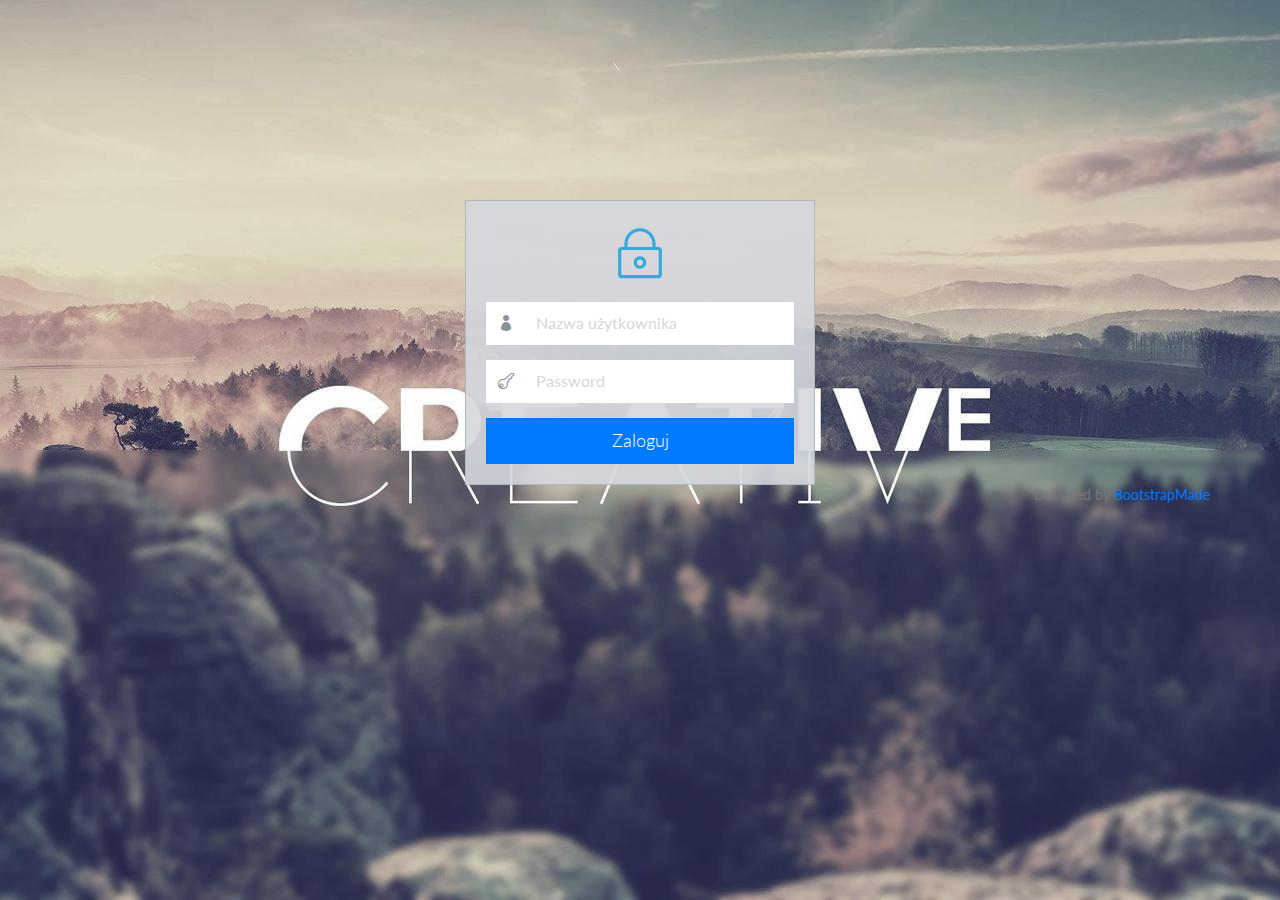
==== login.html @ b87fa8fe "1.0.1" ====
<!DOCTYPE html>
<html lang="en">

<head>
  <meta charset="utf-8">
  <meta name="viewport" content="width=device-width, initial-scale=1.0">
  <meta name="description" content="Creative - Bootstrap 3 Responsive Admin Template">
  <meta name="author" content="GeeksLabs">
  <meta name="keyword" content="Creative, Dashboard, Admin, Template, Theme, Bootstrap, Responsive, Retina, Minimal">
  <link rel="shortcut icon" href="img/favicon.png">

  <title>Login Page 2 | Creative - Bootstrap 3 Responsive Admin Template</title>

  <!-- Bootstrap CSS -->
  <link href="css/bootstrap.min.css" rel="stylesheet">
  <!-- bootstrap theme -->
  <link href="css/bootstrap-theme.css" rel="stylesheet">
  <!--external css-->
  <!-- font icon -->
  <link href="css/elegant-icons-style.css" rel="stylesheet" />
  <link href="css/font-awesome.css" rel="stylesheet" />
  <!-- Custom styles -->
  <link href="css/style.css" rel="stylesheet">
  <link href="css/style-responsive.css" rel="stylesheet" />

  <!-- HTML5 shim and Respond.js IE8 support of HTML5 -->
  <!--[if lt IE 9]>
    <script src="js/html5shiv.js"></script>
    <script src="js/respond.min.js"></script>
    <![endif]-->

    <!-- =======================================================
      Theme Name: NiceAdmin
      Theme URL: https://bootstrapmade.com/nice-admin-bootstrap-admin-html-template/
      Author: BootstrapMade
      Author URL: https://bootstrapmade.com
    ======================================================= -->
</head>

<body class="login-img3-body">

  <div class="container">

    <form class="login-form" action="index.html">
      <div class="login-wrap">
        <p class="login-img"><i class="icon_lock_alt"></i></p>
        <div class="input-group">
          <span class="input-group-addon"><i class="icon_profile"></i></span>
          <input type="text" class="form-control" placeholder="Nazwa użytkownika" autofocus>
        </div>
        <div class="input-group">
          <span class="input-group-addon"><i class="icon_key_alt"></i></span>
          <input type="password" class="form-control" placeholder="Password">
        </div>
       <!-- <label class="checkbox">
                <input type="checkbox" value="remember-me"> Remember me
                <span class="pull-right"> <a href="#"> Forgot Password?</a></span>
            </label>-->
        <button class="btn btn-primary btn-lg btn-block" type="submit">Zaloguj</button>
      </div>
    </form>
    <div class="text-right">
      <div class="credits">
          <!--
            All the links in the footer should remain intact.
            You can delete the links only if you purchased the pro version.
            Licensing information: https://bootstrapmade.com/license/
            Purchase the pro version form: https://bootstrapmade.com/buy/?theme=NiceAdmin
          -->
          Designed by <a href="https://bootstrapmade.com/">BootstrapMade</a>
        </div>
    </div>
  </div>


</body>

</html>
---- css/elegant-icons-style.css ----
@font-face {
	font-family: 'ElegantIcons';
	src:url('../fonts/ElegantIcons.eot');
	src:url('../fonts/ElegantIcons.eot?#iefix') format('embedded-opentype'),
		url('../fonts/ElegantIcons.woff') format('woff'),
		url('../fonts/ElegantIcons.ttf') format('truetype'),
		url('../fonts/ElegantIcons.svg#ElegantIcons') format('svg');
	font-weight: normal;
	font-style: normal;
}

/* Use the following CSS code if you want to use data attributes for inserting your icons */
[data-icon]:before {
	font-family: 'ElegantIcons';
	content: attr(data-icon);
	speak: none;
	font-weight: normal;
	font-variant: normal;
	text-transform: none;
	line-height: 1;
	-webkit-font-smoothing: antialiased;
	-moz-osx-font-smoothing: grayscale;
}

/* Use the following CSS code if you want to have a class per icon */
/*
Instead of a list of all class selectors,
you can use the generic selector below, but it's slower:
[class*="your-class-prefix"] {
*/
.arrow_up, .arrow_down, .arrow_left, .arrow_right, .arrow_left-up, .arrow_right-up, .arrow_right-down, .arrow_left-down, .arrow-up-down, .arrow_up-down_alt, .arrow_left-right_alt, .arrow_left-right, .arrow_expand_alt2, .arrow_expand_alt, .arrow_condense, .arrow_expand, .arrow_move, .arrow_carrot-up, .arrow_carrot-down, .arrow_carrot-left, .arrow_carrot-right, .arrow_carrot-2up, .arrow_carrot-2down, .arrow_carrot-2left, .arrow_carrot-2right, .arrow_carrot-up_alt2, .arrow_carrot-down_alt2, .arrow_carrot-left_alt2, .arrow_carrot-right_alt2, .arrow_carrot-2up_alt2, .arrow_carrot-2down_alt2, .arrow_carrot-2left_alt2, .arrow_carrot-2right_alt2, .arrow_triangle-up, .arrow_triangle-down, .arrow_triangle-left, .arrow_triangle-right, .arrow_triangle-up_alt2, .arrow_triangle-down_alt2, .arrow_triangle-left_alt2, .arrow_triangle-right_alt2, .arrow_back, .icon_minus-06, .icon_plus, .icon_close, .icon_check, .icon_minus_alt2, .icon_plus_alt2, .icon_close_alt2, .icon_check_alt2, .icon_zoom-out_alt, .icon_zoom-in_alt, .icon_search, .icon_box-empty, .icon_box-selected, .icon_minus-box, .icon_plus-box, .icon_box-checked, .icon_circle-empty, .icon_circle-slelected, .icon_stop_alt2, .icon_stop, .icon_pause_alt2, .icon_pause, .icon_menu, .icon_menu-square_alt2, .icon_menu-circle_alt2, .icon_ul, .icon_ol, .icon_adjust-horiz, .icon_adjust-vert, .icon_document_alt, .icon_documents_alt, .icon_pencil, .icon_pencil-edit_alt, .icon_pencil-edit, .icon_folder-alt, .icon_folder-open_alt, .icon_folder-add_alt, .icon_info_alt, .icon_error-oct_alt, .icon_error-circle_alt, .icon_error-triangle_alt, .icon_question_alt2, .icon_question, .icon_comment_alt, .icon_chat_alt, .icon_vol-mute_alt, .icon_volume-low_alt, .icon_volume-high_alt, .icon_quotations, .icon_quotations_alt2, .icon_clock_alt, .icon_lock_alt, .icon_lock-open_alt, .icon_key_alt, .icon_cloud_alt, .icon_cloud-upload_alt, .icon_cloud-download_alt, .icon_image, .icon_images, .icon_lightbulb_alt, .icon_gift_alt, .icon_house_alt, .icon_genius, .icon_mobile, .icon_tablet, .icon_laptop, .icon_desktop, .icon_camera_alt, .icon_mail_alt, .icon_cone_alt, .icon_ribbon_alt, .icon_bag_alt, .icon_creditcard, .icon_cart_alt, .icon_paperclip, .icon_tag_alt, .icon_tags_alt, .icon_trash_alt, .icon_cursor_alt, .icon_mic_alt, .icon_compass_alt, .icon_pin_alt, .icon_pushpin_alt, .icon_map_alt, .icon_drawer_alt, .icon_toolbox_alt, .icon_book_alt, .icon_calendar, .icon_film, .icon_table, .icon_contacts_alt, .icon_headphones, .icon_lifesaver, .icon_piechart, .icon_refresh, .icon_link_alt, .icon_link, .icon_loading, .icon_blocked, .icon_archive_alt, .icon_heart_alt, .icon_star_alt, .icon_star-half_alt, .icon_star, .icon_star-half, .icon_tools, .icon_tool, .icon_cog, .icon_cogs, .arrow_up_alt, .arrow_down_alt, .arrow_left_alt, .arrow_right_alt, .arrow_left-up_alt, .arrow_right-up_alt, .arrow_right-down_alt, .arrow_left-down_alt, .arrow_condense_alt, .arrow_expand_alt3, .arrow_carrot_up_alt, .arrow_carrot-down_alt, .arrow_carrot-left_alt, .arrow_carrot-right_alt, .arrow_carrot-2up_alt, .arrow_carrot-2dwnn_alt, .arrow_carrot-2left_alt, .arrow_carrot-2right_alt, .arrow_triangle-up_alt, .arrow_triangle-down_alt, .arrow_triangle-left_alt, .arrow_triangle-right_alt, .icon_minus_alt, .icon_plus_alt, .icon_close_alt, .icon_check_alt, .icon_zoom-out, .icon_zoom-in, .icon_stop_alt, .icon_menu-square_alt, .icon_menu-circle_alt, .icon_document, .icon_documents, .icon_pencil_alt, .icon_folder, .icon_folder-open, .icon_folder-add, .icon_folder_upload, .icon_folder_download, .icon_info, .icon_error-circle, .icon_error-oct, .icon_error-triangle, .icon_question_alt, .icon_comment, .icon_chat, .icon_vol-mute, .icon_volume-low, .icon_volume-high, .icon_quotations_alt, .icon_clock, .icon_lock, .icon_lock-open, .icon_key, .icon_cloud, .icon_cloud-upload, .icon_cloud-download, .icon_lightbulb, .icon_gift, .icon_house, .icon_camera, .icon_mail, .icon_cone, .icon_ribbon, .icon_bag, .icon_cart, .icon_tag, .icon_tags, .icon_trash, .icon_cursor, .icon_mic, .icon_compass, .icon_pin, .icon_pushpin, .icon_map, .icon_drawer, .icon_toolbox, .icon_book, .icon_contacts, .icon_archive, .icon_heart, .icon_profile, .icon_group, .icon_grid-2x2, .icon_grid-3x3, .icon_music, .icon_pause_alt, .icon_phone, .icon_upload, .icon_download, .social_facebook, .social_twitter, .social_pinterest, .social_googleplus, .social_tumblr, .social_tumbleupon, .social_wordpress, .social_instagram, .social_dribbble, .social_vimeo, .social_linkedin, .social_rss, .social_deviantart, .social_share, .social_myspace, .social_skype, .social_youtube, .social_picassa, .social_googledrive, .social_flickr, .social_blogger, .social_spotify, .social_delicious, .social_facebook_circle, .social_twitter_circle, .social_pinterest_circle, .social_googleplus_circle, .social_tumblr_circle, .social_stumbleupon_circle, .social_wordpress_circle, .social_instagram_circle, .social_dribbble_circle, .social_vimeo_circle, .social_linkedin_circle, .social_rss_circle, .social_deviantart_circle, .social_share_circle, .social_myspace_circle, .social_skype_circle, .social_youtube_circle, .social_picassa_circle, .social_googledrive_alt2, .social_flickr_circle, .social_blogger_circle, .social_spotify_circle, .social_delicious_circle, .social_facebook_square, .social_twitter_square, .social_pinterest_square, .social_googleplus_square, .social_tumblr_square, .social_stumbleupon_square, .social_wordpress_square, .social_instagram_square, .social_dribbble_square, .social_vimeo_square, .social_linkedin_square, .social_rss_square, .social_deviantart_square, .social_share_square, .social_myspace_square, .social_skype_square, .social_youtube_square, .social_picassa_square, .social_googledrive_square, .social_flickr_square, .social_blogger_square, .social_spotify_square, .social_delicious_square, .icon_printer, .icon_calulator, .icon_building, .icon_floppy, .icon_drive, .icon_search-2, .icon_id, .icon_id-2, .icon_puzzle, .icon_like, .icon_dislike, .icon_mug, .icon_currency, .icon_wallet, .icon_pens, .icon_easel, .icon_flowchart, .icon_datareport, .icon_briefcase, .icon_shield, .icon_percent, .icon_globe, .icon_globe-2, .icon_target, .icon_hourglass, .icon_balance, .icon_rook, .icon_printer-alt, .icon_calculator_alt, .icon_building_alt, .icon_floppy_alt, .icon_drive_alt, .icon_search_alt, .icon_id_alt, .icon_id-2_alt, .icon_puzzle_alt, .icon_like_alt, .icon_dislike_alt, .icon_mug_alt, .icon_currency_alt, .icon_wallet_alt, .icon_pens_alt, .icon_easel_alt, .icon_flowchart_alt, .icon_datareport_alt, .icon_briefcase_alt, .icon_shield_alt, .icon_percent_alt, .icon_globe_alt, .icon_clipboard {
	font-family: 'ElegantIcons';
	speak: none;
	font-style: normal;
	font-weight: normal;
	font-variant: normal;
	text-transform: none;
	line-height: 1;
	-webkit-font-smoothing: antialiased;
}
.arrow_up:before {
	content: "\21";
}
.arrow_down:before {
	content: "\22";
}
.arrow_left:before {
	content: "\23";
}
.arrow_right:before {
	content: "\24";
}
.arrow_left-up:before {
	content: "\25";
}
.arrow_right-up:before {
	content: "\26";
}
.arrow_right-down:before {
	content: "\27";
}
.arrow_left-down:before {
	content: "\28";
}
.arrow-up-down:before {
	content: "\29";
}
.arrow_up-down_alt:before {
	content: "\2a";
}
.arrow_left-right_alt:before {
	content: "\2b";
}
.arrow_left-right:before {
	content: "\2c";
}
.arrow_expand_alt2:before {
	content: "\2d";
}
.arrow_expand_alt:before {
	content: "\2e";
}
.arrow_condense:before {
	content: "\2f";
}
.arrow_expand:before {
	content: "\30";
}
.arrow_move:before {
	content: "\31";
}
.arrow_carrot-up:before {
	content: "\32";
}
.arrow_carrot-down:before {
	content: "\33";
}
.arrow_carrot-left:before {
	content: "\34";
}
.arrow_carrot-right:before {
	content: "\35";
}
.arrow_carrot-2up:before {
	content: "\36";
}
.arrow_carrot-2down:before {
	content: "\37";
}
.arrow_carrot-2left:before {
	content: "\38";
}
.arrow_carrot-2right:before {
	content: "\39";
}
.arrow_carrot-up_alt2:before {
	content: "\3a";
}
.arrow_carrot-down_alt2:before {
	content: "\3b";
}
.arrow_carrot-left_alt2:before {
	content: "\3c";
}
.arrow_carrot-right_alt2:before {
	content: "\3d";
}
.arrow_carrot-2up_alt2:before {
	content: "\3e";
}
.arrow_carrot-2down_alt2:before {
	content: "\3f";
}
.arrow_carrot-2left_alt2:before {
	content: "\40";
}
.arrow_carrot-2right_alt2:before {
	content: "\41";
}
.arrow_triangle-up:before {
	content: "\42";
}
.arrow_triangle-down:before {
	content: "\43";
}
.arrow_triangle-left:before {
	content: "\44";
}
.arrow_triangle-right:before {
	content: "\45";
}
.arrow_triangle-up_alt2:before {
	content: "\46";
}
.arrow_triangle-down_alt2:before {
	content: "\47";
}
.arrow_triangle-left_alt2:before {
	content: "\48";
}
.arrow_triangle-right_alt2:before {
	content: "\49";
}
.arrow_back:before {
	content: "\4a";
}
.icon_minus-06:before {
	content: "\4b";
}
.icon_plus:before {
	content: "\4c";
}
.icon_close:before {
	content: "\4d";
}
.icon_check:before {
	content: "\4e";
}
.icon_minus_alt2:before {
	content: "\4f";
}
.icon_plus_alt2:before {
	content: "\50";
}
.icon_close_alt2:before {
	content: "\51";
}
.icon_check_alt2:before {
	content: "\52";
}
.icon_zoom-out_alt:before {
	content: "\53";
}
.icon_zoom-in_alt:before {
	content: "\54";
}
.icon_search:before {
	content: "\55";
}
.icon_box-empty:before {
	content: "\56";
}
.icon_box-selected:before {
	content: "\57";
}
.icon_minus-box:before {
	content: "\58";
}
.icon_plus-box:before {
	content: "\59";
}
.icon_box-checked:before {
	content: "\5a";
}
.icon_circle-empty:before {
	content: "\5b";
}
.icon_circle-slelected:before {
	content: "\5c";
}
.icon_stop_alt2:before {
	content: "\5d";
}
.icon_stop:before {
	content: "\5e";
}
.icon_pause_alt2:before {
	content: "\5f";
}
.icon_pause:before {
	content: "\60";
}
.icon_menu:before {
	content: "\61";
}
.icon_menu-square_alt2:before {
	content: "\62";
}
.icon_menu-circle_alt2:before {
	content: "\63";
}
.icon_ul:before {
	content: "\64";
}
.icon_ol:before {
	content: "\65";
}
.icon_adjust-horiz:before {
	content: "\66";
}
.icon_adjust-vert:before {
	content: "\67";
}
.icon_document_alt:before {
	content: "\68";
}
.icon_documents_alt:before {
	content: "\69";
}
.icon_pencil:before {
	content: "\6a";
}
.icon_pencil-edit_alt:before {
	content: "\6b";
}
.icon_pencil-edit:before {
	content: "\6c";
}
.icon_folder-alt:before {
	content: "\6d";
}
.icon_folder-open_alt:before {
	content: "\6e";
}
.icon_folder-add_alt:before {
	content: "\6f";
}
.icon_info_alt:before {
	content: "\70";
}
.icon_error-oct_alt:before {
	content: "\71";
}
.icon_error-circle_alt:before {
	content: "\72";
}
.icon_error-triangle_alt:before {
	content: "\73";
}
.icon_question_alt2:before {
	content: "\74";
}
.icon_question:before {
	content: "\75";
}
.icon_comment_alt:before {
	content: "\76";
}
.icon_chat_alt:before {
	content: "\77";
}
.icon_vol-mute_alt:before {
	content: "\78";
}
.icon_volume-low_alt:before {
	content: "\79";
}
.icon_volume-high_alt:before {
	content: "\7a";
}
.icon_quotations:before {
	content: "\7b";
}
.icon_quotations_alt2:before {
	content: "\7c";
}
.icon_clock_alt:before {
	content: "\7d";
}
.icon_lock_alt:before {
	content: "\7e";
}
.icon_lock-open_alt:before {
	content: "\e000";
}
.icon_key_alt:before {
	content: "\e001";
}
.icon_cloud_alt:before {
	content: "\e002";
}
.icon_cloud-upload_alt:before {
	content: "\e003";
}
.icon_cloud-download_alt:before {
	content: "\e004";
}
.icon_image:before {
	content: "\e005";
}
.icon_images:before {
	content: "\e006";
}
.icon_lightbulb_alt:before {
	content: "\e007";
}
.icon_gift_alt:before {
	content: "\e008";
}
.icon_house_alt:before {
	content: "\e009";
}
.icon_genius:before {
	content: "\e00a";
}
.icon_mobile:before {
	content: "\e00b";
}
.icon_tablet:before {
	content: "\e00c";
}
.icon_laptop:before {
	content: "\e00d";
}
.icon_desktop:before {
	content: "\e00e";
}
.icon_camera_alt:before {
	content: "\e00f";
}
.icon_mail_alt:before {
	content: "\e010";
}
.icon_cone_alt:before {
	content: "\e011";
}
.icon_ribbon_alt:before {
	content: "\e012";
}
.icon_bag_alt:before {
	content: "\e013";
}
.icon_creditcard:before {
	content: "\e014";
}
.icon_cart_alt:before {
	content: "\e015";
}
.icon_paperclip:before {
	content: "\e016";
}
.icon_tag_alt:before {
	content: "\e017";
}
.icon_tags_alt:before {
	content: "\e018";
}
.icon_trash_alt:before {
	content: "\e019";
}
.icon_cursor_alt:before {
	content: "\e01a";
}
.icon_mic_alt:before {
	content: "\e01b";
}
.icon_compass_alt:before {
	content: "\e01c";
}
.icon_pin_alt:before {
	content: "\e01d";
}
.icon_pushpin_alt:before {
	content: "\e01e";
}
.icon_map_alt:before {
	content: "\e01f";
}
.icon_drawer_alt:before {
	content: "\e020";
}
.icon_toolbox_alt:before {
	content: "\e021";
}
.icon_book_alt:before {
	content: "\e022";
}
.icon_calendar:before {
	content: "\e023";
}
.icon_film:before {
	content: "\e024";
}
.icon_table:before {
	content: "\e025";
}
.icon_contacts_alt:before {
	content: "\e026";
}
.icon_headphones:before {
	content: "\e027";
}
.icon_lifesaver:before {
	content: "\e028";
}
.icon_piechart:before {
	content: "\e029";
}
.icon_refresh:before {
	content: "\e02a";
}
.icon_link_alt:before {
	content: "\e02b";
}
.icon_link:before {
	content: "\e02c";
}
.icon_loading:before {
	content: "\e02d";
}
.icon_blocked:before {
	content: "\e02e";
}
.icon_archive_alt:before {
	content: "\e02f";
}
.icon_heart_alt:before {
	content: "\e030";
}
.icon_star_alt:before {
	content: "\e031";
}
.icon_star-half_alt:before {
	content: "\e032";
}
.icon_star:before {
	content: "\e033";
}
.icon_star-half:before {
	content: "\e034";
}
.icon_tools:before {
	content: "\e035";
}
.icon_tool:before {
	content: "\e036";
}
.icon_cog:before {
	content: "\e037";
}
.icon_cogs:before {
	content: "\e038";
}
.arrow_up_alt:before {
	content: "\e039";
}
.arrow_down_alt:before {
	content: "\e03a";
}
.arrow_left_alt:before {
	content: "\e03b";
}
.arrow_right_alt:before {
	content: "\e03c";
}
.arrow_left-up_alt:before {
	content: "\e03d";
}
.arrow_right-up_alt:before {
	content: "\e03e";
}
.arrow_right-down_alt:before {
	content: "\e03f";
}
.arrow_left-down_alt:before {
	content: "\e040";
}
.arrow_condense_alt:before {
	content: "\e041";
}
.arrow_expand_alt3:before {
	content: "\e042";
}
.arrow_carrot_up_alt:before {
	content: "\e043";
}
.arrow_carrot-down_alt:before {
	content: "\e044";
}
.arrow_carrot-left_alt:before {
	content: "\e045";
}
.arrow_carrot-right_alt:before {
	content: "\e046";
}
.arrow_carrot-2up_alt:before {
	content: "\e047";
}
.arrow_carrot-2dwnn_alt:before {
	content: "\e048";
}
.arrow_carrot-2left_alt:before {
	content: "\e049";
}
.arrow_carrot-2right_alt:before {
	content: "\e04a";
}
.arrow_triangle-up_alt:before {
	content: "\e04b";
}
.arrow_triangle-down_alt:before {
	content: "\e04c";
}
.arrow_triangle-left_alt:before {
	content: "\e04d";
}
.arrow_triangle-right_alt:before {
	content: "\e04e";
}
.icon_minus_alt:before {
	content: "\e04f";
}
.icon_plus_alt:before {
	content: "\e050";
}
.icon_close_alt:before {
	content: "\e051";
}
.icon_check_alt:before {
	content: "\e052";
}
.icon_zoom-out:before {
	content: "\e053";
}
.icon_zoom-in:before {
	content: "\e054";
}
.icon_stop_alt:before {
	content: "\e055";
}
.icon_menu-square_alt:before {
	content: "\e056";
}
.icon_menu-circle_alt:before {
	content: "\e057";
}
.icon_document:before {
	content: "\e058";
}
.icon_documents:before {
	content: "\e059";
}
.icon_pencil_alt:before {
	content: "\e05a";
}
.icon_folder:before {
	content: "\e05b";
}
.icon_folder-open:before {
	content: "\e05c";
}
.icon_folder-add:before {
	content: "\e05d";
}
.icon_folder_upload:before {
	content: "\e05e";
}
.icon_folder_download:before {
	content: "\e05f";
}
.icon_info:before {
	content: "\e060";
}
.icon_error-circle:before {
	content: "\e061";
}
.icon_error-oct:before {
	content: "\e062";
}
.icon_error-triangle:before {
	content: "\e063";
}
.icon_question_alt:before {
	content: "\e064";
}
.icon_comment:before {
	content: "\e065";
}
.icon_chat:before {
	content: "\e066";
}
.icon_vol-mute:before {
	content: "\e067";
}
.icon_volume-low:before {
	content: "\e068";
}
.icon_volume-high:before {
	content: "\e069";
}
.icon_quotations_alt:before {
	content: "\e06a";
}
.icon_clock:before {
	content: "\e06b";
}
.icon_lock:before {
	content: "\e06c";
}
.icon_lock-open:before {
	content: "\e06d";
}
.icon_key:before {
	content: "\e06e";
}
.icon_cloud:before {
	content: "\e06f";
}
.icon_cloud-upload:before {
	content: "\e070";
}
.icon_cloud-download:before {
	content: "\e071";
}
.icon_lightbulb:before {
	content: "\e072";
}
.icon_gift:before {
	content: "\e073";
}
.icon_house:before {
	content: "\e074";
}
.icon_camera:before {
	content: "\e075";
}
.icon_mail:before {
	content: "\e076";
}
.icon_cone:before {
	content: "\e077";
}
.icon_ribbon:before {
	content: "\e078";
}
.icon_bag:before {
	content: "\e079";
}
.icon_cart:before {
	content: "\e07a";
}
.icon_tag:before {
	content: "\e07b";
}
.icon_tags:before {
	content: "\e07c";
}
.icon_trash:before {
	content: "\e07d";
}
.icon_cursor:before {
	content: "\e07e";
}
.icon_mic:before {
	content: "\e07f";
}
.icon_compass:before {
	content: "\e080";
}
.icon_pin:before {
	content: "\e081";
}
.icon_pushpin:before {
	content: "\e082";
}
.icon_map:before {
	content: "\e083";
}
.icon_drawer:before {
	content: "\e084";
}
.icon_toolbox:before {
	content: "\e085";
}
.icon_book:before {
	content: "\e086";
}
.icon_contacts:before {
	content: "\e087";
}
.icon_archive:before {
	content: "\e088";
}
.icon_heart:before {
	content: "\e089";
}
.icon_profile:before {
	content: "\e08a";
}
.icon_group:before {
	content: "\e08b";
}
.icon_grid-2x2:before {
	content: "\e08c";
}
.icon_grid-3x3:before {
	content: "\e08d";
}
.icon_music:before {
	content: "\e08e";
}
.icon_pause_alt:before {
	content: "\e08f";
}
.icon_phone:before {
	content: "\e090";
}
.icon_upload:before {
	content: "\e091";
}
.icon_download:before {
	content: "\e092";
}
.social_facebook:before {
	content: "\e093";
}
.social_twitter:before {
	content: "\e094";
}
.social_pinterest:before {
	content: "\e095";
}
.social_googleplus:before {
	content: "\e096";
}
.social_tumblr:before {
	content: "\e097";
}
.social_tumbleupon:before {
	content: "\e098";
}
.social_wordpress:before {
	content: "\e099";
}
.social_instagram:before {
	content: "\e09a";
}
.social_dribbble:before {
	content: "\e09b";
}
.social_vimeo:before {
	content: "\e09c";
}
.social_linkedin:before {
	content: "\e09d";
}
.social_rss:before {
	content: "\e09e";
}
.social_deviantart:before {
	content: "\e09f";
}
.social_share:before {
	content: "\e0a0";
}
.social_myspace:before {
	content: "\e0a1";
}
.social_skype:before {
	content: "\e0a2";
}
.social_youtube:before {
	content: "\e0a3";
}
.social_picassa:before {
	content: "\e0a4";
}
.social_googledrive:before {
	content: "\e0a5";
}
.social_flickr:before {
	content: "\e0a6";
}
.social_blogger:before {
	content: "\e0a7";
}
.social_spotify:before {
	content: "\e0a8";
}
.social_delicious:before {
	content: "\e0a9";
}
.social_facebook_circle:before {
	content: "\e0aa";
}
.social_twitter_circle:before {
	content: "\e0ab";
}
.social_pinterest_circle:before {
	content: "\e0ac";
}
.social_googleplus_circle:before {
	content: "\e0ad";
}
.social_tumblr_circle:before {
	content: "\e0ae";
}
.social_stumbleupon_circle:before {
	content: "\e0af";
}
.social_wordpress_circle:before {
	content: "\e0b0";
}
.social_instagram_circle:before {
	content: "\e0b1";
}
.social_dribbble_circle:before {
	content: "\e0b2";
}
.social_vimeo_circle:before {
	content: "\e0b3";
}
.social_linkedin_circle:before {
	content: "\e0b4";
}
.social_rss_circle:before {
	content: "\e0b5";
}
.social_deviantart_circle:before {
	content: "\e0b6";
}
.social_share_circle:before {
	content: "\e0b7";
}
.social_myspace_circle:before {
	content: "\e0b8";
}
.social_skype_circle:before {
	content: "\e0b9";
}
.social_youtube_circle:before {
	content: "\e0ba";
}
.social_picassa_circle:before {
	content: "\e0bb";
}
.social_googledrive_alt2:before {
	content: "\e0bc";
}
.social_flickr_circle:before {
	content: "\e0bd";
}
.social_blogger_circle:before {
	content: "\e0be";
}
.social_spotify_circle:before {
	content: "\e0bf";
}
.social_delicious_circle:before {
	content: "\e0c0";
}
.social_facebook_square:before {
	content: "\e0c1";
}
.social_twitter_square:before {
	content: "\e0c2";
}
.social_pinterest_square:before {
	content: "\e0c3";
}
.social_googleplus_square:before {
	content: "\e0c4";
}
.social_tumblr_square:before {
	content: "\e0c5";
}
.social_stumbleupon_square:before {
	content: "\e0c6";
}
.social_wordpress_square:before {
	content: "\e0c7";
}
.social_instagram_square:before {
	content: "\e0c8";
}
.social_dribbble_square:before {
	content: "\e0c9";
}
.social_vimeo_square:before {
	content: "\e0ca";
}
.social_linkedin_square:before {
	content: "\e0cb";
}
.social_rss_square:before {
	content: "\e0cc";
}
.social_deviantart_square:before {
	content: "\e0cd";
}
.social_share_square:before {
	content: "\e0ce";
}
.social_myspace_square:before {
	content: "\e0cf";
}
.social_skype_square:before {
	content: "\e0d0";
}
.social_youtube_square:before {
	content: "\e0d1";
}
.social_picassa_square:before {
	content: "\e0d2";
}
.social_googledrive_square:before {
	content: "\e0d3";
}
.social_flickr_square:before {
	content: "\e0d4";
}
.social_blogger_square:before {
	content: "\e0d5";
}
.social_spotify_square:before {
	content: "\e0d6";
}
.social_delicious_square:before {
	content: "\e0d7";
}
.icon_printer:before {
	content: "\e103";
}
.icon_calulator:before {
	content: "\e0ee";
}
.icon_building:before {
	content: "\e0ef";
}
.icon_floppy:before {
	content: "\e0e8";
}
.icon_drive:before {
	content: "\e0ea";
}
.icon_search-2:before {
	content: "\e101";
}
.icon_id:before {
	content: "\e107";
}
.icon_id-2:before {
	content: "\e108";
}
.icon_puzzle:before {
	content: "\e102";
}
.icon_like:before {
	content: "\e106";
}
.icon_dislike:before {
	content: "\e0eb";
}
.icon_mug:before {
	content: "\e105";
}
.icon_currency:before {
	content: "\e0ed";
}
.icon_wallet:before {
	content: "\e100";
}
.icon_pens:before {
	content: "\e104";
}
.icon_easel:before {
	content: "\e0e9";
}
.icon_flowchart:before {
	content: "\e109";
}
.icon_datareport:before {
	content: "\e0ec";
}
.icon_briefcase:before {
	content: "\e0fe";
}
.icon_shield:before {
	content: "\e0f6";
}
.icon_percent:before {
	content: "\e0fb";
}
.icon_globe:before {
	content: "\e0e2";
}
.icon_globe-2:before {
	content: "\e0e3";
}
.icon_target:before {
	content: "\e0f5";
}
.icon_hourglass:before {
	content: "\e0e1";
}
.icon_balance:before {
	content: "\e0ff";
}
.icon_rook:before {
	content: "\e0f8";
}
.icon_printer-alt:before {
	content: "\e0fa";
}
.icon_calculator_alt:before {
	content: "\e0e7";
}
.icon_building_alt:before {
	content: "\e0fd";
}
.icon_floppy_alt:before {
	content: "\e0e4";
}
.icon_drive_alt:before {
	content: "\e0e5";
}
.icon_search_alt:before {
	content: "\e0f7";
}
.icon_id_alt:before {
	content: "\e0e0";
}
.icon_id-2_alt:before {
	content: "\e0fc";
}
.icon_puzzle_alt:before {
	content: "\e0f9";
}
.icon_like_alt:before {
	content: "\e0dd";
}
.icon_dislike_alt:before {
	content: "\e0f1";
}
.icon_mug_alt:before {
	content: "\e0dc";
}
.icon_currency_alt:before {
	content: "\e0f3";
}
.icon_wallet_alt:before {
	content: "\e0d8";
}
.icon_pens_alt:before {
	content: "\e0db";
}
.icon_easel_alt:before {
	content: "\e0f0";
}
.icon_flowchart_alt:before {
	content: "\e0df";
}
.icon_datareport_alt:before {
	content: "\e0f2";
}
.icon_briefcase_alt:before {
	content: "\e0f4";
}
.icon_shield_alt:before {
	content: "\e0d9";
}
.icon_percent_alt:before {
	content: "\e0da";
}
.icon_globe_alt:before {
	content: "\e0de";
}
.icon_clipboard:before {
	content: "\e0e6";
}


	.glyph {
		float: left;
		text-align: center;
		padding: .75em;
		margin: .4em 1.5em .75em 0;
		width: 6em;
text-shadow: none;
	}
        .glyph_big {
        font-size: 128px;
        color: #59c5dc;
        float: left;
        margin-right: 20px;
        }

        .glyph div { padding-bottom: 10px;}

	.glyph input {
		font-family: consolas, monospace;
		font-size: 12px;
		width: 100%;
		text-align: center;
		border: 0;
		box-shadow: 0 0 0 1px #ccc;
		padding: .2em;
                -moz-border-radius: 5px;
                -webkit-border-radius: 5px;
	}
	.centered {
		margin-left: auto;
		margin-right: auto;
	}
	.glyph .fs1 {
		font-size: 2em;
	}
---- css/style.css ----
/*
    Theme Name: NiceAdmin
    Theme URL: https://bootstrapmade.com/nice-admin-bootstrap-admin-html-template/
    Author: BootstrapMade
    Author URL: https://bootstrapmade.com
*/
/* Import fonts */

@import url(https://fonts.googleapis.com/css?family=Lato:400,300,300italic,400italic,600,600italic,700,700italic,800,800italic);

@import url(line-icons.css);



body {

    color: #797979;

    background: #eeeeee;

    font-family: 'Lato', sans-serif;

    padding: 0px !important;

    margin: 0px !important;

    font-size:14px !important;

}

h1,h2,h3,h4,h5{

    font-weight: 300;

}

label{

    font-weight: 300;

}

ul li {

    list-style: none;

}



a, a:hover, a:focus {

    text-decoration: none;

    outline: none;

    outline: 0;

}

input:focus, textarea:focus { outline: none; }

table tr th { color: #688a7e;}

*:focus {outline: none;}

::selection {

    background: #688a7e;

    color: #fff;

}

::-moz-selection {

    background: #688a7e;

    color: #fff;

}



#container {

    width: 100%;

    height: 100%;

}



.Creative-pro, .Creative-pro h3{

    display: block;

    position: fixed;

    bottom:0;

    z-index: 100000;

    width: 100%;

    overflow: hidden;

    height: 50px;

    margin:0px;

}

.Creative-pro h3{

    padding-bottom: 10px;

    padding-top: 10px;

}

.lite{

    color: #00a0df !important;

}



/*login page*/



.login-body {

    background-color: #f1f2f7;

}

.login-img-body{

  background: url('../img/bg-1.jpg') no-repeat center center fixed;

  -webkit-background-size: cover;

  -moz-background-size: cover;

  -o-background-size: cover;

  background-size: cover;

}

.login-img2-body{

  background: url('../img/bg-1.jpg') no-repeat center center fixed;

  -webkit-background-size: cover;

  -moz-background-size: cover;

  -o-background-size: cover;

  background-size: cover;

}

.login-img3-body{

  background: url('../img/bg-1.jpg') no-repeat center center fixed;

  -webkit-background-size: cover;

  -moz-background-size: cover;

  -o-background-size: cover;

  background-size: cover;

}



.login-form {

    max-width: 350px;

    margin: 200px auto 0;

    background: #d5d7de;

}

.login-img-body .login-form{

    max-width: 350px;

    margin: 200px auto 0;

    background: rgba(213,215,222,0.4);

    border: 1px solid #B0B6BE;

}

.login-img2-body .login-form{

    border: 1px solid #B0B6BE;

    background: rgba(213,215,222,0.7);

}

.login-img3-body .login-form{

    border: 1px solid #B0B6BE;

    background: rgba(213,215,222,0.9);

}

.login-form a{

    color: #688a7e !important;

}

.login-form h2.login-form-heading {

    margin: 0;

    padding:20px 15px;

    text-align: center;

    background: #34aadc;

    border-radius: 5px 5px 0 0;

    -webkit-border-radius: 5px 5px 0 0;

    color: #fff;

    font-size: 18px;

    text-transform: uppercase;

    font-weight: 300;

    font-family: 'Lato', sans-serif;

}



.login-form .checkbox {

    margin-bottom: 14px;

}

.login-form .checkbox {

    font-weight: normal;

    font-weight: 300;

    font-family: 'Lato', sans-serif;

}

.login-form .form-control {

    position: relative;

    font-size: 16px;

    height: auto;

    padding: 10px;

    -webkit-box-sizing: border-box;

    -moz-box-sizing: border-box;

    box-sizing: border-box;

}

.login-form .form-control:focus {

    z-index: 2;

}

.login-form .login-img{

    font-size: 50px;

    font-weight: 300;

}

.login-form .input-group{

    padding-bottom: 15px;

}

.login-form .input-group-addon{

    padding: 6px 12px;

    font-size: 16px;

    color: #8b9199;

    font-weight: normal;

    line-height: 1;

    text-align: center;

    background-color: #ffffff;

    border: none;

    border-radius: 0;

}

.login-form input[type="text"], .login-form input[type="password"] {

    border: none;

    box-shadow: none;

    font-size: 16px;

    border-radius: 0;

}

.login-form .btn{

    border-radius: 0;

}

.login-form .btn-login {

    background: #f67a6e;

    color: #fff;

    text-transform: uppercase;

    font-weight: 300;

    font-family: 'Lato', sans-serif;

    box-shadow: 0 4px #e56b60;

    margin-bottom: 20px;

}



.login-form p {

    text-align: center;

    color: #b6b6b6;

    font-size: 16px;

    font-weight: 300;

}

.login-img3-body .login-form p,.login-img2-body .login-form p {

    color: #34aadc;

}

.login-form a {

    color: #b6b6b6;

}



.login-form a:hover {

    color: #34aadc;

}

.form .required{

    font-size: 16px;

    color: #00a0df;

}



.login-wrap {

    padding: 20px;

}



.login-social-link  {

    display: inline-block;

    margin-top: 20px;

    margin-bottom: 15px;

}



.login-social-link a {

    color: #fff;

    padding: 15px 28px;

    border-radius: 4px;

}



.login-social-link a:hover {

    color: #fff;

}



.login-social-link a i {

    font-size: 20px;

    padding-right: 10px;

}



.login-social-link a.facebook {

    background: #5193ea;

    margin-right: 22px;

    box-shadow: 0 4px #2775e2;

	float:left;

}



.login-social-link a.twitter {

    background: #44ccfe;

    box-shadow: 0 4px #2bb4e8;

	float:left;

}

/*Modal Content*/

.modal-content{

    border-radius:0px;

    background:rgba(255,255,255,0.9);

}

.modal-header .close{

    font-weight: 300;

    font-size: 30px;

}



/*sidebar navigation*/



#sidebar {

    width: 180px;

    height: 100%;

    position: fixed;

    background: #394a59;

}



.nav-collapse.collapse {

    display: inline;

}



ul.sidebar-menu , ul.sidebar-menu li ul.sub{

    margin: -2px 0 0;

    padding: 0;

}



ul.sidebar-menu {

    margin-top: 60px;

}



#sidebar > ul > li > ul.sub {

    display: none;

}



#sidebar > ul > li.active > ul.sub, #sidebar > ul > li > ul.sub > li > a {

    display: block;

}



ul.sidebar-menu li ul.sub li{

    background: #394a59;

    margin-bottom: 0;

    margin-left: 0;

    margin-right: 0;

}



ul.sidebar-menu li ul.sub li:last-child{

    border-radius: 0 0 4px 4px;

    -webkit-border-radius: 0 0 4px 4px;

}



ul.sidebar-menu li ul.sub li a {

    font-size: 12px;

    padding: 0 0 0 32px;

    line-height: 35px;

    height: 35px;

    -webkit-transition: all 0.3s ease;

    -moz-transition: all 0.3s ease;

    -o-transition: all 0.3s ease;

    -ms-transition: all 0.3s ease;

    transition: all 0.3s ease;

    color: #d0d8df;

    font-size: 14px;

}



ul.sidebar-menu li ul.sub li a:hover, ul.sidebar-menu li ul.sub li.active a {

    color: #fff;

    -webkit-transition: all 0.3s ease;

    -moz-transition: all 0.3s ease;

    -o-transition: all 0.3s ease;

    -ms-transition: all 0.3s ease;

    transition: all 0.3s ease;

    display: block;

}



ul.sidebar-menu li{

    line-height: 20px !important;

    /*margin-bottom: 5px;

    margin-left:10px;

    margin-right:10px;*/



}

/*ul.sidebar-menu li:hover{

    border-bottom: 1px solid #688a7e;

}*/

ul.sidebar-menu li.sub-menu{

    line-height: 15px;

    font-size: 16px;

}



ul.sidebar-menu li a span{

    display: inline-block;

}



ul.sidebar-menu li a{

    color: #d0d8df;

    text-decoration: none;

    display: block;

    padding: 15px 0 15px 10px;

    font-size: 16px;

    font-weight: 300;

    outline: none;

    -webkit-transition: all 0.3s ease;

    -moz-transition: all 0.3s ease;

    -o-transition: all 0.3s ease;

    -ms-transition: all 0.3s ease;

    transition: all 0.3s ease;

    border-right: 1px solid #D7D7D7;

    border-bottom: 1px solid #D7D7D7;

}

/*ul.sidebar-menu li a i{

    position: relative;

    top: 2px;

}*/

ul.sidebar-menu li.active a, ul.sidebar-menu li a:hover, ul.sidebar-menu li a:focus {

    background: #2e3b46;

    color: #fff;

    display: block;

    /*border-radius: 4px;

    -webkit-border-radius: 4px;*/

    -webkit-transition: all 0.3s ease;

    -moz-transition: all 0.3s ease;

    -o-transition: all 0.3s ease;

    -ms-transition: all 0.3s ease;

    transition: all 0.3s ease;

}

ul.sidebar-menu li a:hover, ul.sidebar-menu li a:focus {

    border-bottom: 1px solid #d0d8df;

}

/*ul.sidebar-menu li.active a,*/ ul.sidebar-menu .sub-menu li.active a{

    border-bottom: 1px solid #d0d8df;

}



ul.sidebar-menu li a i {

    font-size: 18px;

    padding-right: 6px;

    /*color: #688a7e;*/

}



ul.sidebar-menu li a:hover i, ul.sidebar-menu li a:focus i {

    color: #fff;

}



ul.sidebar-menu li.active a i {

    color: #fff;

}





#sidebar ul > li > a .arrow {

    border-bottom: 4px solid transparent;

    border-left: 4px solid #A0A0A0;

    border-top: 4px solid transparent;

    float: right;

    height: 0;

    margin-right: 10px;

    margin-top: 6px;

    width: 0;

}

#sidebar ul > li > a .menu-arrow {

    float: right;

    margin-right: 8px;

    margin-top: 6px;

}

#sidebar > ul > li > a .arrow.open {

    border-left: 4px solid transparent;

    border-right: 4px solid transparent;

    border-top: 5px solid #A0A0A0;

    float: right;

    height: 0;

    margin-right: 10px;

    margin-top: 8px;

    width: 0;

}



#sidebar ul > li.active > a .arrow, #sidebar ul > li > a:hover .arrow, #sidebar ul > li > a:focus .arrow {

    float: right;

    margin-top: 6px;

    margin-right: 10px;

    width: 0;

    height: 0;

    border-left: 4px solid #d0d8df;

    border-top: 4px solid transparent;

    border-bottom: 4px solid transparent;

}



#sidebar > ul > li.active > a .arrow.open, #sidebar > ul > li > a:hover .arrow.open, #sidebar > ul > li > a:focus .arrow.open {

    float: right;

    margin-top: 8px;

    margin-right: 10px;

    width: 0;

    height: 0;

    border-top: 5px solid #d0d8df;

    border-left: 4px solid transparent;

    border-right: 4px solid transparent;

}



.mail-info, .mail-info:hover {

    margin: 3px 6px 0 0;

    font-size: 11px;

}

/*profile status bubbly*/

.online-profile li a i {

    position: relative;

    left: -12px;

    top: -10px;

}

.online-profile li a span i {

    position: relative;

    top: 10px;

}

/*chat-*/



.chat-online-profile li a i {

    position: relative;

    left: -12px;

    top: -10px;

}

.chat-online-profile li a span i {

    position: relative;

    top: 10px;

}

.chat-online-profile li a{

    border-bottom: 1px solid #D7D7D7;

}

.chat-online-profile li a:hover, .chat-online-profile li a:focus, .chat-online-profile li a:active{

    background: #eeeeee !important;

    border-bottom: 1px solid #688a7e !important;

}

.chat-online-profile li a:hover span i,.chat-online-profile li a:focus span i,.chat-online-profile li a:active span i{

    color: #688a7e;

}

.right-chat-panel{

    max-height: 600px;

}

.compose-mail{

    width: 95%;

    font-size: 16px;

    border-radius: 0;

}

/*main content*/



#main-content {

    margin-left: 180px;

}



.header, .footer {

    min-height: 60px;

    padding: 0 15px;

}

.box1 {

    font-size: 16px;

    display: inline-block;

    width: 25%;

    padding: .25em .5em;

    margin: 20px 10px 0 0;

}

.header {

    position: fixed;

    left: 0;

    right: 0;

    z-index: 1002;

}



.white-bg {

    background: rgba(255,255,255,0.9);

    border-bottom: 1px solid #f1f2f7;

}

.dark-bg {

    background: rgba(54,66,74,1);

    border-bottom: 1px solid #f1f2f7;

}

.panel-content{

    padding: 10px;

}

.wrapper {

    display: inline-block;

    margin-top: 60px;

    padding: 15px;

    width: 100%;

}



a.logo {

    font-size: 22px;

    font-weight: 300;

    color: #fed189;

    float: left;

    margin-top: 15px;

    text-transform: uppercase;

}



a.logo:hover, a.logo:focus {

    text-decoration: none;

    outline: none;

}



a.logo span {

    color: #688a7e;

}





/*notification*/



#top_menu .nav > li, ul.top-menu > li {

    float: left;

}

.search-row {

    float: left;

    margin-top: 15px;

    margin-left: 16px;

}

.notification-row {

    float: right;

    margin-top: 15px;

    margin-left: 65px;

}

#task_notificatoin_bar, #mail_notificatoin_bar, #alert_notificatoin_bar{

    margin-top: 7px;

}



ul.top-menu > li > a {

    color: #fed189;

    font-size: 18px;

    padding: 2px 6px;

    margin-right: 15px;

}



ul.top-menu > li > a:hover, ul.top-menu > li > a:focus {

    background: transparent !important;

    color: #D7D7D7 !important;

}



.notification-row .badge {

    position: absolute;

    right: -4px;

    top: 0px;

    z-index: 100;

    border-radius: 9px;

    min-width: 18px;

    height: 18px;

    text-align: center;

    padding: 3px 5px;

    background: #00a0df;

    font-weight: 400;

}

.badge {

    border-radius: 9px;

    min-width: 18px;

    height: 18px;

    text-align: center;

    padding: 3px 5px;

    background: #00a0df;

}



.dropdown-menu.extended {

    max-width: 300px !important;

    min-width: 160px !important;

    top: 42px;

    width: 235px !important;

    padding: 0;

    box-shadow: 0 2px 5px rgba(0, 0, 0, 0.176) !important;

    border: none !important;

    border-radius: 4px;

    -webkit-border-radius: 4px;

}

.navbar-form{

    padding: 0px;

    margin: 0 0 0 10px;

}



.navbar-form .form-control{

    width: 200px;

    height: 30px;

    background: white url('../img/icons/search-line-icon.png') no-repeat 3px;

    padding-left: 24px;

    margin-top: 1px;

}



@media screen and (-webkit-min-device-pixel-ratio:0) {

    /* Safari and Chrome */

    .dropdown-menu.extended  {

        box-shadow: 0 2px 8px rgba(0, 0, 0, 0.176) !important;

    };

}

/* bootstrape editor*/

 #editor {

    max-height: 250px;

    height: 250px;

    background-color: white;

    border-collapse: separate;

    border: 1px solid rgb(204, 204, 204);

    padding: 4px;

    box-sizing: content-box;

    -webkit-box-shadow: rgba(0, 0, 0, 0.0745098) 0px 1px 1px 0px inset;

    box-shadow: rgba(0, 0, 0, 0.0745098) 0px 1px 1px 0px inset;

    border-top-right-radius: 3px; border-bottom-right-radius: 3px;

    border-bottom-left-radius: 3px; border-top-left-radius: 3px;

    overflow: scroll;

    outline: none;

}

#voiceBtn {

  width: 20px;

  color: transparent;

  background-color: transparent;

  transform: scale(2.0, 2.0);

  -webkit-transform: scale(2.0, 2.0);

  -moz-transform: scale(2.0, 2.0);

  border: transparent;

  cursor: pointer;

  box-shadow: none;

  -webkit-box-shadow: none;

}



div[data-role="editor-toolbar"] {

  -webkit-user-select: none;

  -moz-user-select: none;

  -ms-user-select: none;

  user-select: none;

}

.dropdown-menu.extended li p {

    background-color: #F1F2F7;

    color: #666666;

    margin: 0;

    padding: 10px;

}



.dropdown-menu.extended li p.green {

    background-color: #4cd964;

    color: #fff;

}



.dropdown-menu.extended li p.red {

    background-color: #00a0df;

    color: #fff;

}

.dropdown-menu.extended li p.blue {

    background-color: #688a7e;

    color: #fff;

}



.dropdown-menu.extended li p.yellow {

    background-color: #fcb322;

    color: #fff;

}



.dropdown-menu.extended li a {

    border-bottom: 1px solid #EBEBEB !important;

    font-size: 12px;

    list-style: none;

}



.dropdown-menu.extended li a {

    padding: 15px 10px !important;

    width: 100%;

    display: inline-block;

}



.dropdown-menu.extended li a:hover {

    background-color: #F7F8F9 !important;

    color: #2E2E2E;

    border-bottom: 1px solid #688a7e !important;

}



.dropdown-menu.tasks-bar .task-info .desc {

    font-size: 13px;

    font-weight: normal;

}



.dropdown-menu.tasks-bar .task-info .percent {

    display: inline-block;

    float: right;

    font-size: 13px;

    font-weight: 600;

    padding-left: 10px;

    margin-top: -4px;

}



.dropdown-menu.extended .progress {

    margin-bottom: 0 !important;

    height: 10px;

}



.dropdown-menu.inbox li a .photo img {

    border-radius: 2px 2px 2px 2px;

    float: left;

    height: 40px;

    margin-right: 4px;

    width: 40px;

}



.dropdown-menu.inbox li a .subject {

    display: block;

}



.dropdown-menu.inbox li a .subject .from {

    font-size: 12px;

    font-weight: 600;

}



.dropdown-menu.inbox li a .subject .time {

    font-size: 11px;

    font-style: italic;

    font-weight: bold;

    position: absolute;

    right: 5px;

}



.dropdown-menu.inbox li a .message {

    display: block !important;

    font-size: 11px;



}



.top-nav  {

    margin-top: 7px;

}



.top-nav ul.top-menu > li .dropdown-menu.logout {

    width: 200px !important;



}



.top-nav li.dropdown .dropdown-menu {

    float: right;

    right: 0;

    left: auto;

}



.dropdown-menu.extended.logout > li {

    float: left;

    text-align: left;

    width: 100%;

}

.dropdown-menu.extended.logout > li.eborder-top {

    border-top: 2px solid #688a7e !important;

}

.dropdown-menu.extended.logout > li:last-child {

    float: left;

    text-align: left;

    width: 100%;

    background: #688a7e;

}



.dropdown-menu.extended.logout > li:last-child > a, .dropdown-menu.extended.logout > li:last-child > a:hover {

    color: #fff;

    border-bottom: none !important;

    text-transform: uppercase;

    background-color:#688a7e !important;

}



.dropdown-menu.extended.logout > li:last-child > a:hover > i{

    color: #fff;

}

.dropdown-menu > li > a{

    color: #797979;

}

.dropdown-menu.extended.logout > li > a {

    border-bottom: 1px solid #EBEBEB !important;

    font-size: 14px;

    list-style: none;

    padding: 15px 10px !important;

    width: 100%;

    display: inline-block;

}



.dropdown-menu.extended.logout > li > a:hover {

    background-color: #F7F8F9 !important;

    color: #2E2E2E;

    border-bottom: 1px solid #688a7e !important;

}



.dropdown-menu.extended.logout > li > a:hover i {

    color: #688a7e;

}



.dropdown-menu.extended.logout > li > a i {

    font-size: 17px;

}



.dropdown-menu.extended.logout > li > a > i {

    display: inline-block;

    padding-right: 10px

}



.top-nav .username {

    font-size: 13px;

    color: #bdbdbd;

}



.top-nav ul.top-menu > li > a {

    padding: 8px;

    background: none;

    margin-right: 0;

}

.top-nav ul.top-menu > li {

    margin-left: 10px;

}



.top-nav ul.top-menu > li > a:hover, .top-nav ul.top-menu > li > a:focus {

    background: #F1F2F7;



}



.top-nav .dropdown-menu.extended.logout {

    top: 50px;

}



.top-nav .nav .caret {

    border-bottom-color: #A4AABA;

    border-top-color: #A4AABA;

}

.top-nav ul.top-menu > li > a:hover .caret {

    border-bottom-color: #7498f1;

    border-top-color: #7498f1;

}



.log-arrow-up {

    background: url("../img/arrow-up.png") no-repeat;

    width: 20px;

    height: 11px;

    position: absolute;

    right: 20px;

    top: -10px;

}

/*----*/

.page-header {

  margin: 12px 0 20px;

  border-bottom: none;

  opacity: 0.7;

  text-transform: uppercase;

}

.page-header i {

  color: #acb1b8;

  margin-right: 10px;

  float: left;

  font-size: 30px;

  line-height: 22px;

  opacity: 0.8;

}

.breadcrumb {

  -webkit-border-radius: 0px;

  -moz-border-radius: 0px;

  border-radius: 0px;

  height: 34px;

  position: relative;

  margin: 0 0 19px 0;

  overflow: hidden;

}

.breadcrumb li {

  position: relative;

  margin-right: 0;

}

.breadcrumb li i {

  Font-size: 15px;

  margin-right: 5px;

}

.breadcrumb > .active {

  color: #d4d4d4;

}

/* .info-box

=================================================================== */

.info-box {

  min-height: 140px;

  margin-bottom: 30px;

  padding: 20px;

  color: white;

  -webkit-box-shadow: inset 0 0 1px 1px rgba(255, 255, 255, 0.35), 0 3px 1px -1px rgba(0, 0, 0, 0.1);

  -moz-box-shadow: inset 0 0 1px 1px rgba(255, 255, 255, 0.35), 0 3px 1px -1px rgba(0, 0, 0, 0.1);

  box-shadow: inset 0 0 1px 1px rgba(255, 255, 255, 0.35), 0 3px 1px -1px rgba(0, 0, 0, 0.1);

}

.info-box i {

  display: block;

  height: 100px;

  font-size: 60px;

  line-height: 100px;

  width: 100px;

  float: left;

  text-align: center;

  margin-right: 20px;

  padding-right: 20px;

  color: rgba(255, 255, 255, 0.75);

}

.info-box .count {

  margin-top: 20px;

  font-size: 34px;

  font-weight: 700;

}

.info-box .title {

  font-size: 12px;

  text-transform: uppercase;

  font-weight: 600;

}

.info-box .desc {

  margin-top: 10px;

  font-size: 12px;

}

.info-box.danger {

  background: #ff5454;

  border: 1px solid #ff2121;

}

.info-box.warning {

  background: #fabb3d;

  border: 1px solid #f9aa0b;

}

.info-box.primary {

  background: #20a8d8;

  border: 1px solid #1985ac;

}

.info-box.info {

  background: #67c2ef;

  border: 1px solid #39afea;

}

.info-box.success {

  background: #79c447;

  border: 1px solid #61a434;

}

/*----------------	color------------------------*/

.dark-heading-bg {

  background: #4c4f53;

  border: 1px solid #4c4f53;

}

.main-bg {

  background: #e6e8ea;

}

.white-bg {

  color : #768399;

  background : #fff;

  background-color : #fff;

}

.red-bg {

  color : #fff;

  background : #d95043;

  background-color : #d95043;

}

.blue-bg {

  color : #fff;

  background : #57889c;

  background-color : #57889c;

}

.green-bg {

  color : #fff;

  background : #26c281;

  background-color : #26c281;

}

.greenLight-bg {

  color: #71843f;

  background: #71843f;

  background-color: #71843f;

}

.yellow-bg {

  color : #fff;

  background : #fc6;

  background-color : #fc6;

}

.orange-bg {

  color : #fff;

  background : #f4b162;

  background-color : #f4b162;

}

.purple-bg {

  color : #fff;

  background : #af91e1;

  background-color : #af91e1;

}

.pink-bg {

  color : #fff;

  background : #f78db8;

  background-color : #f78db8;

}

.lime-bg {

  color : #fff;

  background : #a8db43;

  background-color : #a8db43;

}

.magenta-bg {

  color : #fff;

  background : #e65097;

  background-color : #e65097;

}

.teal-bg {

  color : #fff;

  background : #97d3c5;

  background-color : #97d3c5;

}

.brown-bg {

  color : #fff;

  background : #d1b993;

  background-color : #d1b993;

}

.gray-bg {

  color : #768399;

  background : #e4e9eb;

  background-color : #e4e9eb;

}

.dark-bg {

  color : #fff;

  background : #1a2732;

  background-color : #1a2732;

}

.facebook-bg {

  color: #fff;

  background: #3b5998;

  background-color : #3b5998;

}

.twitter-bg {

  color: #fff;

  background: #00aced;

  background-color : #00aced;

}

.linkedin-bg {

  color: #fff;

  background: #4875b4;

  background-color : #4875b4;

}

/*----------------------	panel-----------------*/

.panel {

  border:none;

  -webkit-border-radius: 0px;

  -moz-border-radius: 0px;

  border-radius: 0px;

  -webkit-box-shadow: none;

  -moz-box-shadow: none;

  box-shadow: none;

  margin-bottom: 30px;

}

.panel .panel-heading {

  line-height: 34px;

  padding: 0 15px;

  min-height: 34px;

  border-left: 1px solid #ccc;

  border-right: 1px solid #ccc;

  -webkit-border-radius: 0px;

  -moz-border-radius: 0px;

  border-radius: 0px;

  position: relative;

  box-shadow: inset 0 -2px 0 rgba(0,0,0,.05);

  -moz-box-shadow: inset 0 -2px 0 rgba(0,0,0,.05);

  -webkit-box-shadow: inset 0 -2px 0 rgba(0,0,0,.05);

}

.panel .panel-heading .panel-title {

  line-height: 40px;

}

.panel .panel-heading i {

  width: 30px;

  display: inline-block;

  font-size: 14px;

  border-right:1px solid #e6e6e6 ;

}

.panel .panel-heading ul li {

  border-top:1px solid #e6e6e6 ;

  border-left:1px solid #e6e6e6 ;

  border-right:1px solid #e6e6e6 ;

}

.panel .panel-heading h2 {

  height: 100%;

  width: auto;

  display: inline-block;

  font-size: 14px;

  position: relative;

  margin: 0;

  line-height: 34px;

  font-weight: 400;

  letter-spacing: 0;

}

.panel .panel-heading .panel-actions {

  float: right;

  margin-right: -15px;

  height: 40px;

  font-size: 0;

}

.panel .panel-heading .panel-actions i {

  display: inline-block;

  text-align: center;

  width: 34px;

  -webkit-transition: all 0.1s ease-in-out;

  -moz-transition: all 0.1s ease-in-out;

  -ms-transition: all 0.1s ease-in-out;

  -o-transition: all 0.1s ease-in-out;

  transition: all 0.1s ease-in-out;

  text-decoration: none;

  font-size: 14px;

}

.panel .panel-heading .panel-actions a {

  text-decoration: none;

  font-size: 14px;

  text-align: center;

  display: inline-block;

  line-height: 32px;

  padding: 0;

  margin: 0;

  color: #333;

  border-left: 1px solid rgba(0,0,0,.09);

}

.panel-actions .btn-setting:hover,

.panel-actions .btn-minimize:hover,

.panel-actions .btn-close:hover {

  background-color: rgba(0,0,0,.05);

}

.panel .panel-heading .switch {

  margin: 10px;

}

.panel .panel-body {

  border-width: 1px 1px 2px;

  border-style: solid;

  border-top: none;

  border-right-color: #ccc!important;

  border-bottom-color: #ccc!important;

  border-left-color: #ccc!important;

}

.panel .panel-body-map {

  border-width: 1px 1px 2px;

  border-style: solid;

  background:#eef3f7;

  height:380px;

  border-top: none;

  border-right-color: #ccc!important;

  border-bottom-color: #ccc!important;

  border-left-color: #ccc!important;

}

.panel .panel-body.no-padding {

  padding: 0;

}

.panel .panel-body.padding-horizontal {

  padding: 0 15px;

}

.panel .panel-body.no-padding-bottom {

  padding-bottom: 0;

}

.panel-footer {

  padding: 10px 15px;

  background-color: #f5f5f5;

  border-top: 1px solid #ddd;

  border-bottom-right-radius: 0;

  border-bottom-left-radius: 0;

}

.panel .panel-footer {

  border-width: 0 1px 2px 1px;

  border-style: solid;

  border-top: none;

  border-right-color: #ccc!important;

  border-bottom-color: #ccc!important;

  border-left-color: #ccc!important;

  position: relative;

}

.panel.panel-default {

  border-radius: 0px;



  border-top: 1px solid #d4d4d4;

  -webkit-box-shadow: 0 2px 1px -1px rgba(0, 0, 0, 0.1);

  -moz-box-shadow: 0 2px 1px -1px rgba(0, 0, 0, 0.1);

  box-shadow: 0 2px 1px -1px rgba(0, 0, 0, 0.1);



}

}

.panel.panel-default.panel-heading {

  background: #97d3c5;

}

.panel.panel-default .panel-footer {

  background: #f5f5f5;

}

.panel.panel-primary {

  border-color: #20a8d8;

}

.panel.panel-primary .panel-heading,

.panel.panel-primary .panel-footer {

  background: #5dc3e7;

  color: #092f3d;

  border-color: #20a8d8;

}

.panel.panel-success {

  border-color: #79c447;

}

.panel.panel-success .panel-heading,

.panel.panel-success .panel-footer {

  background: #a3d781;

  color: #284315;

  border-color: #79c447;

}

.panel.panel-info {

  border-color: #67c2ef;

}

.panel.panel-info .panel-heading,

.panel.panel-info .panel-footer {

  background: #acdef6;

  color: #106894;

  border-color: #67c2ef;

}

.panel.panel-warning {

  border-color: #fabb3d;

}

.panel.panel-warning .panel-heading,

.panel.panel-warning .panel-footer {

  background: #fcd588;

  color: #815703;

  border-color: #fabb3d;

}

.panel.panel-danger {

  border-color: #ff5454;

}

.panel.panel-danger .panel-heading,

.panel.panel-danger .panel-footer {

  background: #ffa1a1;

  color: #a10000;

  border-color: #ff5454;

}

/* Chat Widget starts */



.chats{

	list-style-type: none;

	margin: 0px;

}



.chats li{

	margin-bottom: 8px;

	padding-bottom: 8px;

}



.chats .by-me img{

	margin-top: 5px;

	margin-right:10px;

	padding: 1px;

	background:#fff;

	border: 1px solid #ccc;

}



.chats .by-me .chat-meta{

	font-size: 11px;

	color: #999;

}



.chats .by-me .chat-content{

	margin-left: 60px;

	position: relative;

	background: #fff;

	border: 1px solid #ddd;

	padding: 7px 10px;

	border-radius: 5px;

	font-size: 13px;

}



.chats .by-me .chat-content:after, .chats .by-me .chat-content:before {

	right: 100%;

	border: solid transparent;

	content: " ";

	height: 0;

	width: 0;

	position: absolute;

	pointer-events: none;

}



.chats .by-me .chat-content:after {

	border-color: rgba(255, 255, 255, 0);

	border-right-color: #fff;

	border-width: 10px;

	top: 30%;

	margin-top: -10px;

}



.chats .by-me .chat-content:before {

	border-color: rgba(238, 238, 238, 0);

	border-right-color: #ccc;

	border-width: 11px;

	top: 30%;

	margin-top: -11px;

}



.chats .by-other img{

	margin-top: 5px;

	margin-left:10px;

	padding: 1px;

	background:#fff;

	border: 1px solid #ccc;

}



.chats .by-other .chat-meta{

	font-size: 11px;

	color: #999;

}



.chats .by-other .chat-content{

	margin-right: 60px;

	position: relative;

	background: #fff;

	border: 1px solid #ddd;

	padding: 7px 10px;

	border-radius: 5px;

	font-size: 13px;

}



.chats .by-other .chat-content:after, .chats .by-other .chat-content:before {

	left: 100%;

	border: solid transparent;

	content: " ";

	height: 0;

	width: 0;

	position: absolute;

	pointer-events: none;

}



.chats .by-other .chat-content:after {

	border-color: rgba(255, 255, 255, 0);

	border-left-color: #fff;

	border-width: 10px;

	top: 30%;

	margin-top: -10px;

}



.chats .by-other .chat-content:before {

	border-color: rgba(238, 238, 238, 0);

	border-left-color: #ccc;

	border-width: 11px;

	top: 30%;

	margin-top: -11px;

}



/* Chat widget ends */

.portlets{

  min-height:50px;

}



.portlets .widget-head{

  cursor:move;

}

/* Just Gage - Demo Charts

=================================================================== */

.sz1 {

  width: 200px;

  height: 160px;

}

.sz0 {

  margin: 2em 0 0 0;

}

.sz0 {

  width: 100px;

  height: 80px;

}

/**

 * Nestable

 */

.dd {

  position: relative;

  display: block;

  margin: 0;

  padding: 0;

  list-style: none;

  font-size: 13px;

  line-height: 20px;

}

.dd-list {

  display: block;

  position: relative;

  margin: 0;

  padding: 0;

  list-style: none;

}

.dd-list .dd-list {

  padding-left: 30px;

}

.dd-collapsed .dd-list {

  display: none;

}

.dd-item,

.dd-empty,

.dd-placeholder {

  display: block;

  position: relative;

  margin: 0;

  padding: 0;

  min-height: 20px;

  font-size: 13px;

  line-height: 20px;

}

.dd-handle {

  display: block;

  height: 30px;

  margin: 5px 0;

  padding: 4px 10px;

  text-decoration: none;

  border: 1px solid #d4d4d4;

  background: #eeeeee;

  -webkit-border-radius: 1px;

  -moz-border-radius: 1px;

  border-radius: 1px;

  -webkit-box-sizing: border-box;

  -moz-box-sizing: border-box;

  box-sizing: border-box;

}

.dd-handle:hover {

  color: #20a8d8;

  background: white;

}

.dd-handle .icon {

  float: right;

  font-size: 16px;

  margin-left: 10px;

}

.dd-handle .icon:hover {

  text-decoration: none;

}

.dd-item > button {

  display: block;

  position: relative;

  cursor: pointer;

  float: left;

  width: 25px;

  height: 20px;

  margin: 5px 0;

  padding: 0;

  text-indent: 100%;

  white-space: nowrap;

  overflow: hidden;

  border: 0;

  background: transparent;

  font-size: 12px;

  line-height: 1;

  text-align: center;

  font-weight: bold;

}

.dd-item > button:before {

  content: '+';

  display: block;

  position: absolute;

  width: 100%;

  text-align: center;

  text-indent: 0;

}

.dd-item > button[data-action="collapse"]:before {

  content: '-';

}

.dd-placeholder,

.dd-empty {

  margin: 5px 0;

  padding: 0;

  min-height: 30px;

  background: #f2fbff;

  border: 1px dashed #b6bcbf;

  -webkit-box-sizing: border-box;

  -moz-box-sizing: border-box;

  box-sizing: border-box;

}

.dd-empty {

  border: 1px dashed #bbb;

  min-height: 100px;

  background-color: #e5e5e5;

  background-size: 60px 60px;

  background-position: 0 0, 30px 30px;

}

.dd-dragel {

  position: absolute;

  pointer-events: none;

  z-index: 9999;

}

.dd-dragel > .dd-item .dd-handle {

  margin-top: 0;

}

.dd-dragel .dd-handle {

  -webkit-box-shadow: 2px 4px 6px 0 rgba(0, 0, 0, 0.1);

  -moz-box-shadow: 2px 4px 6px 0 rgba(0, 0, 0, 0.1);

  box-shadow: 2px 4px 6px 0 rgba(0, 0, 0, 0.1);

}

* /Widget-Content */



.widget-content .error .form-inline button{

	margin-left:-2px;

	padding:8px 12px;

}



.chats{

	padding-left:0px;

	margin-left:0px;

}



.recent{

	padding-left:0px;

	margin-left:0px;

}



.widget-foot .form-inline button {

	margin-left: -3px;

	padding:7px 12px;

}



.widget-content .form-inline button {

	margin-left: 0px;

	padding:7px 12px;

}



.buttons button{

	margin-top:10px;

}



.widget-content ol#slist{

	padding:0px;

}

.widget .widget-head,.modal-header{

  background-color: #f8f8f8;

  background: -webkit-gradient(linear, left top, left bottom, from(#f8f8f8), to(#f2f2f2));

  background: -webkit-linear-gradient(top, #f8f8f8, #f2f2f2);

  background: -moz-linear-gradient(top, #f8f8f8, #f2f2f2);

  background: -ms-linear-gradient(top, #f8f8f8, #f2f2f2);

  background: -o-linear-gradient(top, #f8f8f8, #f2f2f2);

  background: linear-gradient(top, #f8f8f8, #f2f2f2);

  border-top-right-radius: 3px;

  border-top-left-radius: 3px;

  text-shadow:0px 1px #fff;

  border-bottom: 1px solid #ccc;

  border-top: 1px solid #fff;

	color: #666;

	font-size: 14px;

	font-weight: bold;

    padding: 8px 15px;

}



.widget.wblack .widget-head{

  background-color: #e8ece9;

  background: -webkit-gradient(linear, left top, left bottom, from(#e8ece9), to(#111));

  background: -webkit-linear-gradient(top, #e8ece9, #111);

  background: -moz-linear-gradient(top, #e8ece9, #111);

  background: -ms-linear-gradient(top, #e8ece9, #111);

  background: -o-linear-gradient(top, #e8ece9, #111);

  background: linear-gradient(top, #e8ece9, #111);

  text-shadow:0px 1px #000;

  border-bottom: 1px solid #555;

  border-top: 1px solid #666;

  box-shadow: inset 0px 1px 1px #444;

	color: #ccc;

}



.widget .widget-head .widget-icons i{

	font-size: 14px;

	margin: 0px 4px;

}



.widget .widget-head .widget-icons a{

	color: #aaa;

}



.widget .widget-head .widget-icons a:hover{

	color: #999;

}



.widget.wblack .widget-head .widget-icons i{

	font-size: 14px;

	margin: 0px 4px;

}



.widget .widget-foot, .modal-footer{

  background-color: #f8f8f8;

  background: -webkit-gradient(linear, left top, left bottom, from(#f8f8f8), to(#f2f2f2));

  background: -webkit-linear-gradient(top, #f8f8f8, #f2f2f2);

  background: -moz-linear-gradient(top, #f8f8f8, #f2f2f2);

  background: -ms-linear-gradient(top, #f8f8f8, #f2f2f2);

  background: -o-linear-gradient(top, #f8f8f8, #f2f2f2);

  background: linear-gradient(top, #f8f8f8, #f2f2f2);

  border-bottom-right-radius: 3px;

  border-bottom-left-radius: 3px;

  text-shadow:0px 1px #fff;

  border-bottom: 1px solid #fff;

  border-top: 1px solid #ccc;

  padding: 8px 15px;

  font-size: 12px;

  color: #555;

  box-shadow: inset 0px 1px 1px #fff;

}

.widget-content .error .form-inline button{

	margin-left:-2px;

	padding:8px 12px;

}



.chats{

	padding-left:0px;

	margin-left:0px;

}



.recent{

	padding-left:0px;

	margin-left:0px;

}



.widget-foot .form-inline button {

	margin-left: -3px;

	padding:7px 12px;

}



.widget-content .form-inline button {

	margin-left: 0px;

	padding:7px 12px;

}

.widget .padd .modal-body{

	padding: 13px 15px;

}



.buttons button{

	margin-top:10px;

}



.widget-content ol#slist{

	padding:0px;

}



.task i {

	display:inline-block;

	width: 30px;

	height: 17px;

	background: #ccc;

	text-align: center;

	border-radius: 50px;

	font-size: 10px;

	line-height: 17px;

}



.pagination li a{

	color:#777;

}

/* Widget white extras */



.widget .nav-tabs > li a {



}



.widget .nav-tabs {

	margin-bottom: 5px;

}



.widget .tab-content{

	margin-bottom: 10px;

}

.widget .padd, .modal-body{

	padding: 13px 15px;

}

.portlets{

  min-height:50px;

}



.portlets .widget-head{

  cursor:move;

}

/*-----	map-----*/

* Google maps */



.gmap iframe{

	width: 100%;

	margin: 0px;

	padding: 0px;

}



/* Google maps ends */

/* Today datas */



.today-datas{

	list-style-type: none;

	padding: 0px;

	margin: 10px 0px;

}



.today-datas li{

	display: inline-block;

	margin-bottom: 5px;

	margin-right: 10px;

  padding: 10px 10px;

  text-shadow:0px 1px 0px #fff;

  max-width: 100%;

  text-align: center;

}



.today-datas li .datas-text{

	font-size: 13px;

	padding: 7px 0px 0px 0px;

	font-weight: normal;

}



/*----*/



.notify-arrow {

    border-style: solid;

    border-width: 0 9px 9px;

    height: 0;

    margin-top: 0;

    opacity: 0;

    position: absolute;

    right: 7px;

    top: -18px;

    transition: all 0.25s ease 0s;

    width: 0;

    z-index: 10;

    margin-top: 10px;

    opacity: 1;

}

.notify-arrow-blue{

    border-color: transparent transparent #688a7e;

    border-bottom-color: #688a7e !important;

    border-top-color: #688a7e !important;

}

.notify-arrow-yellow {

    border-color: transparent transparent #FCB322;

    border-bottom-color: #FCB322 !important;

    border-top-color: #FCB322 !important;

}

.notify-arrow-red {

    border-color: transparent transparent #00a0df;

    border-bottom-color: #00a0df !important;

    border-top-color: #00a0df !important;

}

.notify-arrow-green {

    border-color: transparent transparent #4cd964;

    border-bottom-color: #4cd964 !important;

    border-top-color: #4cd964 !important;

}





/*search*/



.search {

    margin-top: 6px ;

    width: 20px;

    -webkit-transition: all .3s ease;

    -moz-transition: all .3s ease;

    -ms-transition: all .3s ease;

    -o-transition: all .3s ease;

    transition: all .3s ease;

    border: 1px solid #fff;

    box-shadow: none;

    background: url("../img/search-icon.jpg") no-repeat 10px 8px;

    padding:0 5px 0 35px;

    color: #fff;

}



.search:focus {

    margin-top: 5px ;

    width: 180px;

    border: 1px solid #eaeaea;

    box-shadow: none;

    -webkit-transition: all .3s ease;

    -moz-transition: all .3s ease;

    -ms-transition: all .3s ease;

    -o-transition: all .3s ease;

    transition: all .3s ease;

    color: #c8c8c8;

    font-weight: 300;

}



/*--sidebar toggle---*/



.toggle-nav {

    float: left;

    padding-right: 15px;

    margin-top: 20px;

}



.toggle-nav .icon-reorder {

    cursor: pointer;

    display: inline-block;

    font-size: 20px;

}





.sidebar-closed > #sidebar > ul {

    display: none;

}



.sidebar-closed #main-content {

    margin-left: 0px;

}



.sidebar-closed #sidebar {

    margin-left: -180px;

}



/*state overview*/



.state-overview .symbol, .state-overview .value {

    display: inline-block;

    text-align: center;

}



.state-overview .value  {

    float: right;



}



.state-overview .value h1{

    margin: 0;

    padding: 0;

    color: #688a7e;

}

.state-overview .value p  {

    margin: 0;

    padding: 0;

    color: #fed189;

}



.state-overview .value h1 {

    font-weight: 300;

    font-weight: 30px;

}



.state-overview .symbol i {

    color: #688a7e;

    font-size: 30px;

}



.state-overview .symbol {

    width: 30%;

    padding: 25px 15px;

}



.state-overview .value {

    width: 68%;

    padding-top: 21px;

}



.state-overview .terques {

    background: #34AADC;

}



.state-overview .red {

    background: #00a0df;

}



.state-overview .yellow {

    background: #FCB322;

}



.state-overview .blue {

    background: #688a7e;

}





/**/

.state .panel-body{

    padding: 0px;

}

.panel-body.chart-texture {

    background: url("../img/chart-texture.jpg");

    -webkit-border-radius: 4px 4px 0px 0px;

    border-radius: 4px 4px 0px 0px;

    padding: 0px;

}





/*personal task*/



.task-thumb {

    width: 90px;

    float: left;

}



.task-thumb img {

    border-radius: 4px;

    -webkit-border-radius: 4px;

}



.task-thumb-details {

    display: inline-block;

    margin: 25px 0 0 10px;

}



.task-progress {

    float: left;

}



.task-thumb-details h1, .task-thumb-details h1 a, .task-progress h1, .task-progress h1 a {

    color: #688a7e;

    font-size: 18px;

    margin: 0;

    padding: 0;

    font-weight: 300;

}



.task-thumb-details p, .task-progress p {

    padding-top: 5px;

    color: #fed189;

}





.personal-task tbody tr td{

    padding: 11px 15px;

    border-color: #eeeff1;

}



.personal-task tbody tr td i {

    font-size: 16px;

    color: #c7cbd4;

    position: relative;

    right: 6px;

    top: 6px;

}



.personal-task.table-hover > tbody > tr:hover > td,

.table-hover > tbody > tr:hover > th {

    background-color: #f7f8fc;

}



.personal-task.table-hover > tbody > tr:hover > td i{

    color: #688a7e;

}



.personal-task > tbody > tr > td:last-child {

    text-align: right;

}



.task-option {

    float: right;

}



.task-option select{

    height: 35px;

    border: 1px solid #eaeaea;

    border-radius: 4px;

    -webkit-border-radius: 4px;

    padding: 8px;

    color: #a4abbb;

}



.progress-panel {

    padding-bottom: 5px;

}



/*badge*/



.badge.bg-primary {

    background: #688a7e;

}



.badge.bg-success {

    background: #4cd964;

}



.badge.bg-warning {

    background: #FCB322;

}



.badge.bg-important {

    background: #00a0df;

    font-family: 'Lato', sans-serif;

    font-size: 11px;

}



.badge.bg-info {

    background: #34aadc;

}



.badge.bg-inverse {

    background: #797979;

}







/*---revenue----*/



.revenue-head {

    background: #688a7e;

    color: #fff;

    line-height: 50px;

    text-align: center;

}



.revenue-head span {

    /*background: rgba(0,0,0,0.1);*/

    text-align: left;

    line-height: normal;

    padding: 16px;

    font-weight: 300;

}



.revenue-head span i {

    font-size: 18px;

}



.revenue-head h3 {

    display: inline;

    padding: 0 10px;

    font-size: 16px;

    font-weight: 400;

}



.revenue-head span.rev-combo {

    /*background: rgba(0,0,0,0.1);*/

    text-align: right;

    padding: 16px;

    line-height: normal;

    font-weight: 300;

}



/*easy pie chart*/



.easy-pie-chart {

   display: inline-block;

   padding: 30px 0;

}



.chart-info, .chart-info .increase, .chart-info .decrease {

    display: inline-block;

}



.chart-info {

    width: 100%;

    margin-bottom:5px;

}



.chart-position {

    margin-top: 70px;

}



.chart-info span {

    margin: 0 3px;

}



.chart-info .increase {

    background: #688a7e;

    width: 10px;

    height: 10px;

}



.chart-info .decrease {

    background: #f2f2f2;

    width: 10px;

    height: 10px;

}



.panel-footer.revenue-foot {

    background-color: #e6e7ec;

    -webkit-border-radius: 0px 0px 4px 4px;

    border-radius: 0px 0px 4px 4px;

    border: none;

    padding: 0;

    width: 100%;

    display: inline-block;

}



@media screen and (-webkit-min-device-pixel-ratio:0) {

    /* Safari and Chrome */

    .panel-footer.revenue-foot {

        margin-bottom: -4px;

    };

    }





.panel-footer.revenue-foot ul  {

    margin: 0;

    padding: 0;

    width: 100%;

    display: inline-flex;

}



.panel-footer.revenue-foot ul li {

    float: left;

    width: 33.33%;

}



.panel-footer.revenue-foot ul li.first a:hover, .panel-footer.revenue-foot ul li.first a {

    -webkit-border-radius: 0px 0px 0px 4px;

    border-radius: 0px 0px 0px 4px;

}



.panel-footer.revenue-foot ul li.last a:hover, .panel-footer.revenue-foot ul li.last a {

    -webkit-border-radius: 0px 0px 4px 0px;

    border-radius: 0px 0px 4px 0px;

    border-right: none;



}



.panel-footer.revenue-foot ul li a{

    display: inline-block;

    width: 100%;

    padding: 14px 15px;

    text-align: center;

    border-right: 1px solid #d5d8df;

    color: #797979;

}



.panel-footer.revenue-foot ul li a:hover, .panel-footer.revenue-foot ul li.active a {

    background: #fff;

    position: relative;

}



.panel-footer.revenue-foot ul li a i {

    color: #c6cad5;

    display: block;

    font-size: 16px;

}

.panel-footer.revenue-foot ul li a:hover i, .panel-footer.revenue-foot ul li.active a i {

    color: #688a7e;

    display: block;

    font-size: 16px;

}



/*Creative carousel model*/



.flat-carousal {

    background: #00a0df;

    padding: 10px;

    color: #fff;

    position: relative;

}



.flat-carousal h1 {

    text-align: center;

    font-size: 16px;

    margin: 30px 20px;

    line-height: 20px;

    font-weight: 300;

    font-style: italic;

}



a.view-all {

    color: #fff;

    background: rgba(0,0,0,0.1);

    padding: 8px 15px;

    text-align: center;

    border-radius: 25px;

    -webkit-border-radius: 25px;

    margin-bottom: 18px;

    display: inline-block;

    text-transform: uppercase;

    font-size: 12px;

}



ul.ft-link {

    margin: 0;

    padding: 0;

}



ul.ft-link li {

    border-right: 1px solid #E6E7EC;

    display: inline-block;

    line-height: 30px;

    margin: 8px 0;

    text-align: center;

    width: 24%;

}



ul.ft-link li a {

    color: #74829c;

    text-transform: uppercase;

    font-size: 12px;

}



ul.ft-link li a:hover, ul.ft-link li.active a {

    color: #00a0df;

}



ul.ft-link li:last-child {

    border-right: none;

}



ul.ft-link li a i {

    display: block;

}





#owl-slider .item img{

    display: block;

    width: 100%;

    height: auto;

}



.owl-buttons {

    position: absolute;

    top: 70px;

    width: 100%;



}



.owl-prev, .owl-next {

    position: absolute;

}



.owl-next {

    right: 0;

}



.owl-buttons .owl-prev {

    text-indent: -9999px;

    background: url("../img/left-arrow.png") no-repeat;

    width: 6px;

    height: 10px;

    display: inline-block;

}



.owl-buttons .owl-next {

    text-indent: -9999px;

    background: url("../img/right-arrow.png") no-repeat;

    width: 6px;

    height: 10px;

    display: inline-block;

}



/*product post*/



.post-wrap aside {

    display: table-cell;

    float: none;

    height: 100%;

    padding: 0;

    vertical-align: top;

}



.pro-box {

    border-collapse: collapse;

    border-spacing: 0;

    display: table;

    table-layout: fixed;

    width: 100%;

}

.post-info {

    position: relative;

}



.arrow-pro.right:after {

    border-left-color: #FFFFFF;

    border-right-width: 0;

    top: 85px;

    content: " ";

}



.arrow-pro.left:after {

    border-right-color: #FFFFFF;

    border-left-width: 0;

    top: 80px;

    content: " ";

}



.arrow-pro.left {

    left: -8px;

}



.arrow-pro:after {

    border-width: 7px;

    content: "";

}



.arrow-pro, .arrow-pro:after {

    border-color: rgba(0, 0, 0, 0);

    border-style: solid;

    display: block;

    height: 0;

    position: absolute;

    width: 0;

    right: -5px;



}



.post-highlight.yellow {

    background: #FCB322;

}



.post-highlight.terques {

    background: #688a7e;

}



.post-info h1 {

    margin: 0;

    font-size: 18px;

    color: #a19899;

    font-weight: 300;

}



.post-highlight.terques h2 {

    font-size: 16px;

    color: #fff;

    font-style: italic;

    padding: 0 20px;

    line-height: 22px;

    margin: 0;

    font-weight: 300;

}



.post-highlight.terques h2 span, .post-highlight.terques h2 a {

    color: #92faf3;

}



.post-info h1 strong {

    text-transform: uppercase;

    color: #937b7b;

}



.post-info .desk {

    display: inline-block;

}



.post-info .desk  h3{

    font-size: 16px;

}



.post-info .desk.yellow h3 {

    color:#FCB322 ;

}



.post-btn {



}



.post-btn a {

    float: left;

    margin-right: 8px;

    font-size: 18px;

    color: #9a9a9a;

}



.post-btn a:hover {

    color: #727272;

}



.pro-thumb {

    text-align: center;

    display: inline-block;

    border-radius: 50%;

    -webkit-border-radius: 50%;

    border: 10px solid rgba(256,256,256,0.4);

}



.pro-thumb img{

    text-align: center;

    width: 112px;

    height: 112px;

    border-radius: 50%;

    -webkit-border-radius: 50%;



}



.v-align {

    vertical-align: middle !important;

}



.twite h1 {

    margin: 50px 0;

}





.social-footer {

    display: inline;

    text-align: center;

}



.social-footer ul {

    text-align: center;

    margin: 0;

    padding: 0;

}



.social-footer ul li {

    display: inline-block;

    margin: 0 20px;

}



.social-footer ul li a {

    font-size: 25px;

    color: #ceced0;

}



.social-footer ul li a:hover i.icon-facebook, .social-footer ul li.active a i.icon-facebook {

    color: #486eac;

}



.social-footer ul li a:hover i.icon-twitter, .social-footer ul li.active a i.icon-twitter {

    color: #00a0df;

}



.social-footer ul li a:hover i.icon-google-plus, .social-footer ul li.active a i.icon-google-plus {

    color: #4a4a4a;

}



.social-footer ul li a:hover i.icon-pinterest, .social-footer ul li.active a i.icon-pinterest {

    color: #d1282d;

}



/*pie chart */



.pie-foot {

    background: #6b6b6b;

    padding: 18px 15px;

    color: #fff;

    border-radius: 0 0 4px 4px;

    -webkit-border-radius: 0 0 4px 4px;

    text-align: center;

    font-size: 16px;

    font-weight: 300;

}



/*profile-widget*/



.profile-widget {

    color: #fff;

    text-align: center;

}



/*profile-widget image bg*/

.profile-widget-img{

    background: url('../img/backgrounds/bg-11-small.jpg') no-repeat !important;

}

.profile-nav .profile-widget-img .bg-layer {

    background: rgba(0,0,0,0.5) !important;

}

.profile-widget-img .panel-body{

    background: rgba(0,0,0,0.5) !important;

}

.profile-widget-img .profile-widget-foot{

    background: rgba(0,0,0,0.8);

}

.profile-widget p{

    font-weight: 300;

    /*margin-bottom: 15px;*/

}

.profile-widget{

    /*padding-left: 20px 15px 30px 15px;*/

}

.profile-widget .twt-category{

    display: inline-block;

    margin-bottom: 0px;

    margin-top: 10px;

    width: 100%;

    padding: 0px;

}

.profile-widget .twt-category ul li{

    color: #ffffff;

}

.knob-charts{

    margin-top: 10px;



}

.follow-task{

    padding: 5px;

}

.follow-task a{

    color: #ffffff;

    width: 15%;

    display: inline-block;

}

.follow-task a span.badge{

    top: -12px;

    position: relative;

    left: -8px;

    background: #FFFFFF;

    color: #34AADC;



}

.follow-task i{

    font-size: 20px;

}

.profile-widget-foot {

    padding: 8px 5px 5px 5px;

    background: rgba(0,0,0,0.1);

    color: #757575;

    font-weight: 300;

}

.profile-foot {

    padding: 8px 5px 5px 5px;

    background: rgba(0,0,0,0.1);

    color: #ffffff;

    font-weight: 300;

    overflow: hidden;

}

.profile-foot .active{



}

.profile-foot a{

    color: #ffffff;

}

.profile-widget-foot ul {

    padding: 0;

    margin: 0;

}

.profile-widget-foot ul li{

    display: inline-block;

    text-align: center;

    width: 48%;

    line-height: normal;

}



.profile-widget-foot ul li h5{

    margin: 5px 0 0 0;

}

.follow-info{

    text-align: left;

    padding-top: 20px;

	padding-bottom: 10px;





}

.profile-widget h4 {

    margin: 5px;

    font-size: 18px;

    font-weight: 300;

}

.profile-widget h6 {

    margin: 0px;

    font-size: 12px;

    color: rgba(255,255,255,0.9);

    font-weight: 300;

}

.profile-widget h6 span i{

    padding-right: 4px;

}

.profile-widget h6 span{

    padding-right: 8px;

}



.project-team, .panel-title,.progress-panel{

    background: #F7F7F7;

}

.profile-ava img{

    border-radius: 50%;

    -webkit-border-radius: 50%;

    border: 2px solid #688a7e;

    display: inline-block;

}

.profile-ava img.simple{

    border-radius: 50%;

    -webkit-border-radius: 50%;

    border: 2px solid rgba(0,112,255,0.4);

    display: inline-block;

}

.profile-name{

    margin: 0px;

    font-size: 16px;

}

.profile-occupation{

    margin: 0px;

    font-size: 12px;

}

.follow-ava {

    border-radius: 50%;

    -webkit-border-radius: 50%;

    border: 5px solid rgba(0,0,0,0.1);

    display: inline-block;

}

.timeline-ava {

    border-radius: 50%;

    -webkit-border-radius: 50%;

    border: 5px solid #688a7e;

    display: inline-block;

}

.timeline-ava img{

    border-radius: 50%;

   -webkit-border-radius: 50%;

    width: 50px;

    height: 50px;

}

.profile-widget img {

   border-radius: 50%;

   -webkit-border-radius: 50%;

    width: 62px;

    height: 62px;

    /*display: inline-block;*/

}



/* .social-box

=================================================================== */

.social-box {

  min-height: 158px;

  background: white;

  margin-bottom: 30px;

  text-align: center;

}

.social-box i {

  display: block;

  font-size: 40px;

  line-height: 90px;

  background: #f5f5f5;

}

.social-box ul {

  list-style: none;

  padding: 10px 0;

}

.social-box ul li {

  display: block;

  width: 50%;

  float: left;

}

.social-box ul li:first-child {

  border-right: 1px solid #f5f5f5;

}

.social-box ul li strong {

  display: block;

  font-size: 20px;

}

.social-box ul li span {

  color: #d4d4d4;

  font-weight: 500;

  text-transform: uppercase;

  font-size: 10px;

}

.social-box.facebook i {

  background: #3b5998;

  color: white;

  margin: -1px -1px 1px -1px;

}

.social-box.twitter i {

  background: #00aced;

  color: white;

  margin: -1px -1px 1px -1px;

}

.social-box.linkedin i {

  background: #4875b4;

  color: white;

  margin: -1px -1px 1px -1px;

}

.social-box.google-plus i {

  background: #d34836;

  color: white;

  margin: -1px -1px 1px -1px;

}

/*weather*/



.weather-bg {

    background: #34AADC;

    color: #fff;

    text-align: center;

    font-size: 16px;

    font-weight: 300;

}



.weather-bg i {

    font-size: 60px;

    display: block;

}

.weather-bg h3{

    font-weight: 300;

    font-size: 28px;

}

.weather-bg .degree {

    padding-top: 10px;

    font-size: 60px;

}



.weather-category {

    padding: 15px 0;

    color: #ffffff;

}

.weather-info{

    background: #34AADC;

}



.weather-category ul {

    padding:0;

    margin: 0;

    display: inline-block;

    width: 100%;

}



.weather-category ul   {

    display: inline-block;

    width: 100%;

	padding-bottom: 10px;

    text-align: center;

	border-top:1px solid #e6e6e6 ;

	border-left:1px solid #e6e6e6 ;

    border-right:1px solid #e6e6e6 ;

	border-bottom:1px solid #e6e6e6 ;

    display: inline-block;

}

.weather-category ul  li {

    display: inline-block;

    width: 70%;

	padding-top: 10px;

	padding-bottom: 10px;

    text-align: center;







    display: inline-block;

}

.weather-category ul li i  {

    margin-bottom:10px;

}

.weather-category ul li h4 {

    margin: 10px 0 0 0 ;

    text-transform: uppercase;

    font-weight: 300;

}



.weather-days{

    color: #ffffff;

    background: #34AADC;

}



.weather-days ul {

    padding:0;

    margin: 0;

    display: inline-block;

    width: 100%;

}



.weather-days ul li {

    display: inline-block;

    width: 16.6%;

    text-align: center;

    display: inline-block;

    margin-right: -2.9px;

    padding: 5px 0px;

}

.weather-days ul li.day1{

    background: rgba(0,0,0,0.05);

}

.weather-days ul li.day2{

    background: rgba(0,0,0,0.1);

}

.weather-days ul li.day3{

    background: rgba(0,0,0,0.15);

}

.weather-days ul li.day4{

    background: rgba(0,0,0,0.2);

}

.weather-days ul li.day5{

    background: rgba(0,0,0,0.25);

}

.weather-days ul li.day6{

    background: rgba(0,0,0,0.3);

}



.weather-days ul li h5 {

    margin: 0 0 5px 0;

    text-transform: uppercase;

    font-weight: 300;

}



.weather-category ul li a {



}



.weather-category ul li:last-child,.weather-days ul li:last-child  {

    border-right:none ;

}

/*weather widget 2*/

.weather-bg-img {

    background: url(../img/backgrounds/bg-14-small.jpg) no-repeat center center;

    color: #fff;

    text-shadow: 0px 1px 5px #fed189;

    text-align: center;

    font-size: 16px;

    font-weight: 300;

}



.weather-bg-img i {

    font-size: 60px;

    text-shadow: 0px 1px 5px #fed189;

    display: block;

}

.weather-bg-img h3{

    font-weight: 300;

    font-size: 28px;

}

.weather-bg-img .degree {

    padding-top: 10px;

    font-size: 60px;

}



.weather-bg-img .weather-category {

    padding: 15px 0;

    color: #ffffff;

    text-shadow: 0px 1px 5px #fed189;

    background: transparent;

}



.weather-bg-img .weather-category ul {

    padding:0;

    margin: 0;

    display: inline-block;

    width: 100%;

}



.weather-bg-img .weather-category ul li {

    display: inline-block;

    width: 32%;

    text-align: center;

    border-right:1px solid #e6e6e6 ;

    display: inline-block;

}



.weather-bg-img .weather-category ul li h5 {

    margin: 0 0 5px 0;

    text-transform: uppercase;

    font-weight: 300;

    text-shadow: 0px 1px 5px #fed189;

}

.weather-bg-img .panel-body, footer.weather-bg-img ul{

    background: rgba(0,0,0,0.5);

}

.weather-days-img{

    color: #ffffff;

    text-shadow: 0px 1px 5px #fed189;

}

.weather-days-img{

    background: transparent !important;

}



/*fontawesome*/



.fontawesome-icon-list h2 {

    margin-top: 0;

    font-size: 20px;

    font-weight: 300;

}



.fontawesome-icon-list .col-sm-3 {

    margin-bottom: 10px;

}



.fontawesome-icon-list .page-header {

    border-bottom: 1px solid #C9CDD7;

}



.fontawesome-icon-list i {

    font-size: 16px;

    padding-right: 10px;

}



#web-application, #text-editor, #directional, #video-player, #brand, #medical, #currency {

    margin-top: 10px;

}



/*mail inbox*/



.inbox-wrapper {

    border-collapse: collapse;

    border-spacing: 0;

    display: table;

    table-layout: fixed;

    width: 100%;

}



.inbox-wrapper aside {

    display: table-cell;

    float: none;

    height: 100%;

    padding: 0;

    vertical-align: top;

}



.inbox-wrapper .inbox-left {

    width: 20%;

    background: #e5e8ef;

}

.inbox-wrapper .inbox-middle {

    width: 25%;

    background: #fff;

}

.inbox-wrapper .inbox-right {

    width: 65%;

    background: #f5f5f5;

}

.inbox-wrapper .inbox-left .inbox-left-menu {

    background: #688a7e;

}



.table-inbox .icon_star_alt:hover, .starred{

    color: #FCB322;

}

.inbox-wrapper .inbox-left .user-head {

    background: rgba(0,0,0,0.2);

    padding: 10px;

    color: #fff;

    min-height: 80px;

}

.inbox-wrapper .inbox-middle .inbox-mail {

    background: #688a7e;

    padding: 10px;

    color: #fff;

    min-height: 80px;

}



.user-head .inbox-avatar {

    width: 65px;

    float: left;

}



.user-head .inbox-avatar img {

    border-radius: 4px;

    -webkit-border-radius: 4px;

}

.user-head .user-name {

    display: inline-block;

    margin:0 0 0 10px;

}



.user-head .user-name h5 {

    font-size: 14px;

    margin-top: -15px;

    margin-bottom: 0;

    font-weight: 300;

}

.user-head .user-name h5 a {

    color: #fff;

}



.user-head .user-name span a {

    font-size: 12px;

    color: rgba(255,255,255,0.9);

}



a.mail-dropdown {

    background: #80d3d9;

    padding:3px 5px;

    font-size: 10px;

    color: #01a7b3;

    border-radius: 2px;

    margin-top: 20px;

}



.inbox-body {

    padding: 20px;

}



.btn-compose {

    background: #00a0df;

    padding: 12px 0;

    text-align: center;

    width: 100%;

    color: #fff;

}

.btn-compose:hover {

    background: #f5675c;

    color: #fff;

}

ul.mail-nav  {

    display: inline-block;

    width: 100%;

    margin: 0;

    padding: 0;

}



.mail-divider {

    border-bottom: 1px solid #d5d8df;

}



ul.mail-nav li {

    display: inline-block;

    line-height: 20px;

    padding: 10px;

    width: 100%;

    border-right: 1px solid #D7D7D7;

    border-bottom: 1px solid #D7D7D7;

}



ul.mail-nav li a  {

    color: #6a6a6a;

    width: 100%;

    display: inline-block;

    padding: 0 20px;

}

ul.mail-nav .mail-info{

    padding: 5px;

    font-size: 14px;

}

ul.mail-nav p{

    font-size: 12px;

}

ul.mail-nav li:hover, ul.mail-nav li.active, ul.mail-nav li:focus  {

    color: #6a6a6a;

    background: #f5f5f5;

    border-bottom: 1px solid #688a7e;

    border-right: none;

}



ul.mail-nav li a i {

    padding-right: 10px;

    font-size: 16px;

    color: #6a6a6a;

}



ul.mail-nav li a span.label {

   margin-top: 13px;

}

ul.inbox-nav  {

    display: inline-block;

    width: 100%;

    margin: 0;

    padding: 0;

}



.inbox-divider {

    border-bottom: 1px solid #d5d8df;

}



ul.inbox-nav li {

    display: inline-block;

    line-height: 45px;

    width: 100%;

}



ul.inbox-nav li a  {

    color: #6a6a6a;

    line-height: 45px;

    width: 100%;

    display: inline-block;

    padding: 0 20px;

}



ul.inbox-nav li a:hover, ul.inbox-nav li.active a, ul.inbox-nav li a:focus  {

    color: #6a6a6a;

    background: #d5d7de;

}



ul.inbox-nav li a i {

    padding-right: 10px;

    font-size: 16px;

    color: #6a6a6a;

}



ul.inbox-nav li a span.label {

   margin-top: 13px;

}



ul.labels-info li h4 {

    padding-left:15px;

    padding-right:15px;

    padding-top: 5px;

    color: #5c5c5e;

    font-size: 13px;

    text-transform: uppercase;

}



ul.labels-info li  {

   margin: 0;

}



ul.labels-info li a {

    color: #6a6a6a;

    border-radius: 0;

}



ul.labels-info li a:hover, ul.labels-info li a:focus {

    color: #6a6a6a;

    background: #d5d7de;

}



ul.labels-info li a i {

    padding-right: 10px;

}



.nav.nav-pills.nav-stacked.labels-info p {

    margin-bottom: 0;

    padding: 0 22px;

    color: #9d9f9e;

    font-size: 11px;

}



.inbox-head {

    padding:10px;

    background: #688a7e;

    color: #fff;

    border-bottom: 1px solid #D7D7D7;

    min-height: 80px;

}



.inbox-head  h3 {

    margin: 0;

    display: inline-block;

    padding-top: 6px;

    font-weight: 300;

}



.inbox-head  .sr-input {

    height: 40px;

    border: none;

    box-shadow: none;

    padding: 0 10px;

    float: left;

    border-radius: 4px 0 0 4px;

    color: #8a8a8a;

}

.inbox-head  .sr-btn {

    height: 40px;

    border: none;

    background: #00a6b2;

    color: #fff;

    padding: 0 20px;

    border-radius: 0 4px 4px 0;

    -webkit-border-radius: 0 4px 4px 0;

}



.table-inbox {

    border: 1px solid #d3d3d3;

    margin-bottom: 0;

}



.table-inbox tr td{

    padding: 12px !important;

}



.table-inbox tr td:hover{

    cursor: pointer;

}



.table-inbox tr td .icon-star.inbox-started ,.table-inbox tr td .icon-star:hover{

    color: #f78a09;

}



.table-inbox tr td .icon-star{

    color: #d5d5d5;

}



.table-inbox tr.unread td {

    font-weight: 600;

    background: #f7f7f7;

}



ul.inbox-pagination  {

    float: right;

}



ul.inbox-pagination li {

    float: left;

}



.mail-option {

    display: inline-block;

    margin-bottom: 0px;

    width: 100%;

    margin-top: 18px;

}

.open-mail-action i{

    padding-right: 5px;

    font-size: 14px;

}

.inbox-mail .navbar-form{

    margin-top: 15px;

}

.mail-option .chk-all, .mail-option .btn-group {

    margin-right: 5px;

}



.mail-option .chk-all, .mail-option .btn-group a.btn {

    border: 1px solid #e7e7e7;

    padding: 5px 10px;

    display: inline-block;

    background: #ffffff;

    color: #688a7e;

    border-radius: 0px !important;

    -webkit-border-radius: 0px !important;

}

.inbox-pagination a.np-btn  {

    border: 1px solid #e7e7e7;

    padding: 5px 15px;

    display: inline-block;

    background: #fcfcfc;

    color: #afafaf;

    border-radius: 0px !important;

    -webkit-border-radius: 0px !important;

}



.mail-option .chk-all input[type=checkbox] {

    margin-top: 0;

}



.mail-option .btn-group a.all {

    padding: 0;

    border: none;

}



.inbox-pagination a.np-btn {

    margin-left: 5px;

}



.inbox-pagination li span {

    display: inline-block;

    margin-top: 7px;

    margin-right: 5px;

}



.fileinput-button {

    border: 1px solid #e6e6e6;

    background: #eeeeee;

}



.inbox-body .modal .modal-body input, .inbox-body .modal .modal-body textarea{

    border: 1px solid #e6e6e6;

    box-shadow: none;

}



.btn-send, .btn-send:hover {

    background: #00A8B3;

    color: #fff;

}



.btn-send:hover {

    background: #009da7;

}



.modal-header h4.modal-title {

    font-weight: 300;

    font-family: 'Lato', sans-serif;

}



.modal-body label {

    font-weight: 400;

    font-family: 'Lato', sans-serif;

}





/*404 page*/



.page-404{

  position:relative;

  width:350px;

  height:200px;

  margin:100px auto;

  text-align: center;

}



.text-404{

  font-size:138px;

  background:#e9e3dd;

  background-image: url('https://encrypted-tbn3.gstatic.com/images?q=tbn:ANd9GcQTdWeWNteABnbzguiXSBxmfc8Z8nh_HHoWoK35QL81x4HnpVmgvQ');

  background-repeat: no-repeat;

  background-size: 200% 200%;

  background-position: 100% 100%;

  -webkit-animation: square 3s linear infinite;

  -ms-animation: square 3s linear infinite;

  animation: square 3s linear infinite;

  -webkit-background-clip: text;

  color:transparent;

  text-align:center;

  line-height:200px;

  position:relative;

}



.text-404:nth-of-type(2){

  text-shadow:none;

  z-index:2;

  position:absolute;

  top:-139px;

  left:-1px;

}



@-webkit-keyframes square {

  0% { background-position: 0 0; }

  25% { background-position: 100% 0; }

  50% { background-position: 100% 100%; }

  75% { background-position: 0 100%; }

  100% { background-position: 0 0; }

}



@-ms-keyframes square {

  0% { background-position: 0 0; }

  25% { background-position: 100% 0; }

  50% { background-position: 100% 100%; }

  75% { background-position: 0 100%; }

  100% { background-position: 0 0; }

}



@keyframes square {

  0% { background-position: 0 0; }

  25% { background-position: 100% 0; }

  50% { background-position: 100% 100%; }

  75% { background-position: 0 100%; }

  100% { background-position: 0 0; }

}



/*profile*/



.profile-nav .user-heading {

    background: #688a7e;

    color: #fff;

    padding: 30px;

    text-align: center;

}



.profile-nav .user-heading.round a  {

    border-radius: 50%;

    -webkit-border-radius: 50%;

    border: 10px solid rgba(256,256,256,0.3);

    display: inline-block;

}



.profile-nav .user-heading a img {

    width: 112px;

    height: 112px;

    border-radius: 50%;

    -webkit-border-radius: 50%;

}



.profile-nav .user-heading h1 {

    font-size: 22px;

    font-weight: 300;

    margin-bottom: 5px;

}



.profile-nav .user-heading p {

    font-size: 12px;

}



.profile-nav ul {

    margin-top: 1px;

}



.profile-nav ul > li {

    border-bottom: 1px solid #ebeae6;

    margin-top: 0;

    line-height: 30px;

}



.profile-nav ul > li:last-child {

    border-bottom: none;

}



.profile-nav ul > li > a {

    border-radius: 0;

    -webkit-border-radius: 0;

    color: #89817f;

    border-left: 5px solid #fff;

}



.profile-nav ul > li > a:hover, .profile-nav ul > li > a:focus, .profile-nav ul li.active  a {

    background: #f8f7f5 !important;

    border-left: 5px solid #688a7e;

    color: #89817f !important;

}



.profile-nav ul > li:last-child > a:last-child {

    border-radius: 0 0 4px 4px;

    -webkit-border-radius: 0 0 4px 4px;

}



.profile-nav ul > li > a > i{

    font-size: 16px;

    padding-right: 10px;

    color: #bcb3aa;

}



.r-activity {

    margin: 6px 0 0;

    font-size: 12px;

}

/*profile-widget color bg*/

.profile-widget-info{

    background: #324c57 !important;

}

.profile-widget-success{

    background: #4cd964 !important;

}

.profile-widget-primary{

    background: #688a7e !important;

}

.profile-widget-warning{

    background: #ffcc00 !important;

}

.profile-widget-danger{

    background: #00a0df !important;

}

.profile-widget-name{

    padding: 0px;

}



.p-text-area, .p-text-area:focus {

    border: none;

    font-weight: 300;

    box-shadow: none;

    color: #c3c3c3;

    font-size: 16px;

}



.profile-info .panel-footer {

    background-color:#f8f7f5 ;

    border-top: 1px solid #e7ebee;

}



.profile-info .panel-footer ul li a {

    color: #7a7a7a;

}



.bio-graph-heading {

    background: #263a4f;

    color: #fff;

    text-align: center;

    font-style: italic;

    padding: 40px 110px;



    font-size: 16px;

    font-weight: 300;

}



.bio-graph-info {

    color: #89817e;

}



.bio-graph-info h1 {

    font-size: 22px;

    font-weight: 300;

    margin: 0 0 20px;

}



.bio-row {

    width: 50%;

    float: left;

    margin-bottom: 10px;

    padding:0 15px;

}



.bio-row p span {

    width: 100px;

    display: inline-block;

}



.bio-chart, .bio-desk {

    float: left;

}



.bio-chart {

    width: 40%;

}



.bio-desk {

    width: 60%;

}



.bio-desk h4 {

    font-size: 15px;

    font-weight:400;

}



.bio-desk h4.terques {

    color: #34aadc;

}



.bio-desk h4.red {

    color: #e26b7f;

}



.bio-desk h4.green {

    color: #97be4b;

}



.bio-desk h4.purple {

    color: #caa3da;

}



.file-pos {

    margin: 6px 0 10px 0;

}



.profile-activity h5 {

    font-weight: 300;

    margin-top: 0;

    color: #c3c3c3;

}



.summary-head {

    background: #ee7272;

    color: #fff;

    text-align: center;

    border-bottom: 1px solid #ee7272;

}



.summary-head h4 {

    font-weight: 300;

    text-transform: uppercase;

    margin-bottom: 5px;

}



.summary-head p {

    color: rgba(256,256,256,0.6);

}



ul.summary-list {

    display: inline-block;

    padding-left:0 ;

    width: 100%;

    margin-bottom: 0;

}



ul.summary-list > li {

    display: inline-block;

    width: 19.5%;

    text-align: center;

}



ul.summary-list > li > a > i {

    display:block;

    font-size: 18px;

    padding-bottom: 5px;

}



ul.summary-list > li > a {

    padding: 10px 0;

    display: inline-block;

    color: #818181;

}



ul.summary-list > li  {

    border-right: 1px solid #eaeaea;

}



ul.summary-list > li:last-child  {

    border-right: none;

}



.activity {

    width: 100%;

    float: left;

    margin-bottom: 10px;

}



.activity.alt {

    width: 100%;

    float: right;

    margin-bottom: 10px;

}



.activity span {

    float: left;

}



.activity.alt span {

    float: right;

}

/*.activity span, .activity.alt span {

    width: 45px;

    height: 45px;

    line-height: 45px;

    border-radius: 50%;

    -webkit-border-radius: 50%;

    background: #eee;

    text-align: center;

    color: #fff;

    font-size: 16px;

}*/



.activity.terques span {

    background: #8dd7d6;

}



.activity.terques h4 {

    color: #8dd7d6;

}

.activity.purple span {

    background: #b984dc;

}



.activity.purple h4 {

    color: #b984dc;

}

.activity.blue span {

    background: #90b4e6;

}



.activity.blue h4 {

    color: #90b4e6;

}

.activity.green span {

    background: #4cd964;

}



.activity.green h4 {

    color: #4cd964;

}



.activity h4 {

    margin-top:0 ;

    font-size: 16px;

}



.activity p {

    margin-bottom: 0;

    font-size: 13px;

}



.activity .activity-desk i, .activity.alt .activity-desk i {

    float: left;

    font-size: 18px;

    margin-right: 10px;

    color: #bebebe;

}



.activity .activity-desk {

    margin-left: 70px;

    position: relative;

}



.activity.alt .activity-desk {

    margin-right: 70px;

    position: relative;

}



.activity.alt .activity-desk .panel {

    float: right;

    position: relative;

    border-radius: 10px;

    -webkit-border-radius: 10px;

}



.activity .activity-desk .panel {

    background: #F4F4F4 ;

    display: inline-block;

}

.activity.alt .activity-desk .panel {

    background: #688a7e ;

    color: #ffffff;

    display: inline-block;

}





.activity .activity-desk .arrow {

    border-right: 8px solid #F4F4F4 !important;

}

.activity .activity-desk .arrow {

    border-bottom: 8px solid transparent;

    border-top: 8px solid transparent;

    display: block;

    height: 0;

    left: -7px;

    position: absolute;

    top: 13px;

    width: 0;

}



.activity-desk .arrow-alt {

    border-left: 8px solid #688a7e !important;

}



.activity-desk .arrow-alt {

    border-bottom: 8px solid transparent;

    border-top: 8px solid transparent;

    display: block;

    height: 0;

    right: -7px;

    position: absolute;

    top: 13px;

    width: 0;

}



.activity-desk .album {

    display: inline-block;

    margin-top: 10px;

}



.activity-desk .album a{

    margin-right: 10px;

}



.activity-desk .album a:last-child{

    margin-right: 0px;

}



/*invoice*/



.invoice-list  {

    margin-bottom: 30px;

}



.invoice-list h4 {

    font-weight: 300;

    font-size: 16px;

}



.invoice-block {

    text-align: right;

}

.invoice-paid{

    color: #4cd964;

}



ul.amounts li {

    background: #f5f5f5;

    margin-bottom: 5px;

    padding: 10px;

    border-radius: 4px;

    -webkit-border-radius: 4px;

    font-weight: 300;

}



.invoice-btn a{

    font-weight: 300;

    margin: 0 5px;

    font-size: 16px;

}



.company-logo {

    margin: 30px;

}



/*panel heading color*/

.panel-heading,.modal-header{

    background: #F7F7F7;

    color: #688a7e;



}

.panel-heading h3{

    margin: 0px !important;

}

.panel-primary > .panel-heading.navyblue {

    background-color: #2A3542;

    border-color: #2A3542;

    color: #FFFFFF;

}



/*table*/



.table-advance tr td {

    vertical-align: middle !important;

}



.no-border {

    border-bottom: none;

}



.dataTables_length , .dataTables_filter{

    padding:15px;

}

.dataTables_info{

    padding:0 15px;

}



.dataTables_filter {

    float: right;

}



.dataTables_length select {

    width: 65px;

    padding:5px 8px;

}



.dataTables_length label, .dataTables_filter label {

    font-weight: 300;

}



.dataTables_filter label {

    width: 100%;

}



.dataTables_filter label input {

    width: 78%;

}



.border-top {

    border-top: 1px solid #ddd;

}



.dataTables_paginate.paging_bootstrap.pagination li {

    float: left;

    margin: 0 1px;

    border: 1px solid #ddd;

    border-radius: 3px;

    -webkit-border-radius: 3px;

}



.dataTables_paginate.paging_bootstrap.pagination li.disabled a{

    color: #c7c7c7;

}

.dataTables_paginate.paging_bootstrap.pagination li a{

    color: #797979;

    padding: 5px 10px;

    display: inline-block;

}



.dataTables_paginate.paging_bootstrap.pagination li:hover a, .dataTables_paginate.paging_bootstrap.pagination li.active a{

    color: #797979;

    background: #eee;

    border-radius: 3px;

    -webkit-border-radius: 3px;

}



.dataTables_paginate.paging_bootstrap.pagination {

    float: right;

    margin-right: 15px;

    margin-top: -5px;

    margin-bottom: 15px;



}



.dataTable tr:last-child {

    border-bottom: 1px solid #ddd;

}





/*button*/



.btn-row {

    margin-bottom: 10px;

}



/*tabs*/



.tab-head {

    background: #688a7e;

    display: inline-block;

    width: 100%;

    margin-top: 60px;

}



.tab-container {

    margin-top: 10px;

}



.tab-head .nav-tabs > li > a {

    border-radius: 0;

    margin-right: 1px;

    color: #fff;

}



.tab-head .nav-tabs > li.active > a, .tab-head .nav-tabs > li > a:hover, .tab-head .nav-tabs > li.active > a:hover, .tab-head .nav-tabs > li.active > a:focus {

    background-color: #f1f2f7;

    border-color: #f1f2f7;

    color: #797979;

}



/*general page*/



.progress-xs {

    height: 8px;

}



.progress-sm {

    height: 12px;

}



.panel-heading .nav {

    border: medium none;

    font-size: 13px;

    margin: -10px -15px -11px;

}



.tab-bg-primary {

    background: #688a7e;

    border-bottom: none;

}



.tab-bg-info {

    background: #324c57;



    border-bottom: none;

}

.tab-bg-info.panel-heading .nav > li.active > a, .tab-bg-info.panel-heading .nav > li > a:hover{

    color: #36464d;

}

.tab-bg-info.panel-heading .nav{

    margin: -10px 15px -11px;

}

.panel-heading .nav > li > a,

.panel-heading .nav > li.active > a, .panel-heading .nav > li.active > a:hover, .panel-heading .nav > li.active > a:focus {

    border-width: 0;

    border-radius: 0;

}



.panel-heading .nav > li > a {

    color: #fff;

}



.panel-heading .nav > li.active > a, .panel-heading .nav > li > a:hover {

    color: #688a7e;

    background: #fff;

}



.tab-right {

    height: 38px;

}



.panel-heading.tab-right .nav > li:first-child.active > a, .tab-right.panel-heading .nav > li:first-child > a:hover {

    border-radius:  0 ;

    -webkit-border-radius: 0 ;

}



.panel-heading.tab-right .nav > li:last-child.active > a, .tab-right.panel-heading .nav > li:last-child > a:hover {

    border-radius:  0 4px 0 0;

    -webkit-border-radius: 0 4px 0 0;

}



.panel-heading.tab-right .nav-tabs > li > a {

    margin-left: 1px;

    margin-right: 0px;

}



.m-bot20 {

    margin-bottom: 20px;

}



.m-bot-none {

    margin-bottom: 0;

}



.wht-color {

    color: #fff;

}



.close-sm {

    font-size: 14px;

}



/*carousel*/



.carousel-indicators li {

    background:  rgba(0, 0, 0, 0.2) ;

    border:  none;

    transition:background-color 0.25s ease 0s;

    -moz-transition:background-color 0.25s ease 0s;

    -webkit-transition:background-color 0.25s ease 0s;

}



.carousel-indicators .active {

    background:#00a0df;

    height: 10px;

    margin: 1px;

    width: 10px;

}



.carousel-indicators.out {

    bottom: -5px;

}



.carousel-indicators.out {

    bottom: -5px;

}



.carousel-control {

    color: #999999;

    text-shadow: none;

    width: 45px;

}



.carousel-control i {

    display: inline-block;

    height: 25px;

    left: 50%;

    margin-left: -10px;

    margin-top: -10px;

    position: absolute;

    top: 50%;

    width: 20px;

    z-index: 5;

}





.carousel-control.left, .carousel-control.right {

    background: none;

    filter:none;

}



.carousel-control:hover, .carousel-control:focus {

    color: #CCCCCC;

    opacity: 0.9;

    text-decoration: none;

}



.carousel-inner h3 {

    font-weight: 300;

    font-size: 16px;

    margin: 0;

}



.carousel-inner {

    margin-bottom: 15px;

}



/*gritter*/

.gritter-close {

    left: auto !important;

    right: 3px !important;

}





/*form*/





.sm-input {

    width: 175px;

}



.form-horizontal .form-group {

    border-bottom: 1px solid #eff2f7;

    padding-bottom: 15px;

    margin-bottom: 15px;

}



.form-horizontal .form-group:last-child {

    border-bottom: none;

    padding-bottom: 0px;

    margin-bottom: 0px;

}





.form-horizontal .form-group .help-block {

    margin-bottom: 0;

}





.round-input {

    border-radius: 500px;

    -webkit-border-radius: 500px;

}





.m-bot15 {

    margin-bottom: 15px;

}



.form-horizontal .checkbox-inline > input {

    margin-top: 1px;

	border:none;

}





/*form validation*/



.form-validate .form-group label.error {

    display: inline;

    margin: 5px 0;

    color: #00a0df;

    font-weight: 400;

}



input:focus:invalid:focus, textarea:focus:invalid:focus, select:focus:invalid:focus, .form-validate .form-group input.error , .form-validate .form-group textarea.error{

    border-color: #00a0df !important;

}



#register_form label.error {

    display: inline;

    margin:5px 0px;

    width: auto;

    color: #00a0df;

}



.checkbox, .checkbox:hover, .checkbox:focus  {

	border:none;

}





/*slider*/

table.sliders tr td {

    padding: 30px 0;

    border:none;

}



.slider {

    margin-top: 3px;

}



.slider-info {

    padding-top: 10px;

}



.sliders .ui-widget-header {

    background: #688a7e !important;

    border-radius: 15px !important;

    -webkit-border-radius: 15px !important;

}



.ui-corner-all, .ui-corner-bottom, .ui-corner-right, .ui-corner-br {

    border-bottom-right-radius: 0 !important;

}

.ui-corner-all, .ui-corner-bottom, .ui-corner-left, .ui-corner-bl {

    border-bottom-left-radius: 0 !important;

}

.ui-corner-all, .ui-corner-top, .ui-corner-right, .ui-corner-tr {

    border-top-right-radius: 0 !important;

}

.ui-corner-all, .ui-corner-top, .ui-corner-left, .ui-corner-tl {

    border-top-left-radius: 0 !important;

}





#eq span {

    height:120px; float:left; margin:15px

}





.ui-widget-content {

    background: #f0f2f7 !important;

    border: none !important;

    border-radius: 15px !important;

    -webkit-border-radius: 15px !important;

}



.ui-slider-horizontal {

    height: 8px !important;

}



.ui-slider-horizontal .ui-slider-handle {

    top: -0.57em   !important;

}



.ui-state-default, .ui-widget-content .ui-state-default, .ui-widget-header .ui-state-default {

    background: #fff !important;

    /*border: 3px solid #22bacf !important;*/

    box-shadow: 0 0 4px rgba(0, 0, 0, 0.2);

    border-radius: 50% !important;

    -webkit-border-radius: 50% !important;

}



.ui-slider-vertical {

    width: 8px !important;

}



.ui-slider-vertical .ui-slider-handle {

    left: -0.5em  !important;

}



.ui-slider .ui-slider-handle {

    cursor: default;

    height: 1.6em;

    position: absolute;

    width: 1.6em;

    z-index: 2;

}



.bound-s {

    width: 90px;

    margin-bottom: 15px;

}





/*----switch ----*/





.has-switch {

    border-radius: 30px;

    -webkit-border-radius: 30px;

    display: inline-block;

    cursor: pointer;

    line-height: 1.231;

    overflow: hidden;

    position: relative;

    text-align: left;

    width: 80px;

    -webkit-mask: url('../img/mask.png') 0 0 no-repeat;

    mask: url('../img/mask.png') 0 0 no-repeat;

    -webkit-user-select: none;

    -moz-user-select: none;

    -ms-user-select: none;

    -o-user-select: none;

    user-select: none;

}

.has-switch.deactivate {

    opacity: 0.5;

    filter: alpha(opacity=50);

    cursor: default !important;

}

.has-switch.deactivate label,

.has-switch.deactivate span {

    cursor: default !important;

}

.has-switch > div {

    width: 162%;

    position: relative;

    top: 0;

}

.has-switch > div.switch-animate {

    -webkit-transition: left 0.25s ease-out;

    -moz-transition: left 0.25s ease-out;

    -o-transition: left 0.25s ease-out;

    transition: left 0.25s ease-out;

    -webkit-backface-visibility: hidden;

}

.has-switch > div.switch-off {

    left: -63%;

}

.has-switch > div.switch-off label {

    background-color: #7f8c9a;

    border-color: #bdc3c7;

    -webkit-box-shadow: -1px 0 0 rgba(255, 255, 255, 0.5);

    -moz-box-shadow: -1px 0 0 rgba(255, 255, 255, 0.5);

    box-shadow: -1px 0 0 rgba(255, 255, 255, 0.5);

}

.has-switch > div.switch-on {

    left: 0%;

}

.has-switch > div.switch-on label {

    background-color: #34aadc;

}

.has-switch input[type=checkbox] {

    display: none;

}

.has-switch span {

    cursor: pointer;

    font-size: 14.994px;

    font-weight: 700;

    float: left;

    height: 29px;

    line-height: 19px;

    margin: 0;

    padding-bottom: 6px;

    padding-top: 5px;

    position: relative;

    text-align: center;

    width: 50%;

    z-index: 1;

    -webkit-box-sizing: border-box;

    -moz-box-sizing: border-box;

    box-sizing: border-box;

    -webkit-transition: 0.25s ease-out;

    -moz-transition: 0.25s ease-out;

    -o-transition: 0.25s ease-out;

    transition: 0.25s ease-out;

    -webkit-backface-visibility: hidden;

}

.has-switch span.switch-left {

    border-radius: 30px 0 0 30px;

    background-color: #2A3542;

    color: #34aadc;

    border-left: 1px solid transparent;

}

.has-switch span.switch-right {

    border-radius: 0 30px 30px 0;

    background-color: #bdc3c7;

    color: #ffffff;

    text-indent: 7px;

}

.has-switch span.switch-right [class*="fui-"] {

    text-indent: 0;

}

.has-switch label {

    border: 4px solid #2A3542;

    border-radius: 50%;

    -webkit-border-radius: 50%;

    float: left;

    height: 29px;

    margin: 0 -21px 0 -14px;

    padding: 0;

    position: relative;

    vertical-align: middle;

    width: 29px;

    z-index: 100;

    -webkit-transition: 0.25s ease-out;

    -moz-transition: 0.25s ease-out;

    -o-transition: 0.25s ease-out;

    transition: 0.25s ease-out;

    -webkit-backface-visibility: hidden;

}

.switch-square {

    border-radius: 6px;

    -webkit-border-radius: 6px;

    -webkit-mask: url('../img/mask.png') 0 0 no-repeat;

    mask: url('../img/mask.png') 0 0 no-repeat;

}

.switch-square > div.switch-off label {

    border-color: #7f8c9a;

    border-radius: 6px 0 0 6px;

}

.switch-square span.switch-left {

    border-radius: 6px 0 0 6px;

}

.switch-square span.switch-left [class*="fui-"] {

    text-indent: -10px;

}

.switch-square span.switch-right {

    border-radius: 0 6px 6px 0;

}

.switch-square span.switch-right [class*="fui-"] {

    text-indent: 5px;

}

.switch-square label {

    border-radius: 0 6px 6px 0;

    border-color: #34aadc;

}





/*tag input*/



.tagsinput {

    border: 1px solid #e3e6ed;

    border-radius: 6px;

    height: 100px;

    padding: 6px 1px 1px 6px;

    overflow-y: auto;

    text-align: left;

}

.tagsinput .tag {

    border-radius: 4px;

    background-color: #688a7e;

    color: #ffffff;

    cursor: pointer;

    margin-right: 5px;

    margin-bottom: 5px;

    overflow: hidden;

    line-height: 15px;

    padding: 6px 13px 8px 19px;

    position: relative;

    vertical-align: middle;

    display: inline-block;

    zoom: 1;

    *display: inline;

    -webkit-transition: 0.14s linear;

    -moz-transition: 0.14s linear;

    -o-transition: 0.14s linear;

    transition: 0.14s linear;

    -webkit-backface-visibility: hidden;

}

.tagsinput .tag:hover {

    background-color: rgba(0,122,255,0.7);

    color: #ffffff;

    padding-left: 12px;

    padding-right: 20px;

}

.tagsinput .tag:hover .tagsinput-remove-link {

    color: #ffffff;

    opacity: 1;

    display: block\9;

}

.tagsinput input {

    background: transparent;

    border: none;

    color: #34495e;

    font-family: "Lato", sans-serif;

    font-size: 14px;

    margin: 0px;

    padding: 0 0 0 5px;

    outline: 0;

    margin-right: 5px;

    margin-bottom: 5px;

    width: 12px;

}

.tagsinput-remove-link {

    bottom: 0;

    color: #ffffff;

    cursor: pointer;

    font-size: 12px;

    opacity: 0;

    padding: 7px 7px 5px 0;

    position: absolute;

    right: 0;

    text-align: right;

    text-decoration: none;

    top: 0;

    width: 100%;

    z-index: 2;

    display: none\9;

}

.tagsinput-remove-link:before {

    color: #ffffff;

    content: "\f00d";

    font-family: "FontAwesome";

}

.tagsinput-add-container {

    vertical-align: middle;

    display: inline-block;

    zoom: 1;

    *display: inline;

}

.tagsinput-add {

    background-color: #d6dbdf;

    border-radius: 3px;

    color: #ffffff;

    cursor: pointer;

    margin-bottom: 5px;

    padding: 6px 9px;

    display: inline-block;

    zoom: 1;

    *display: inline;

    -webkit-transition: 0.25s;

    -moz-transition: 0.25s;

    -o-transition: 0.25s;

    transition: 0.25s;

    -webkit-backface-visibility: hidden;

}

.tagsinput-add:hover {

    background-color: #688a7e;

}

.tagsinput-add:before {

    content: "\f067";

    font-family: "FontAwesome";

}

.tags_clear {

    clear: both;

    width: 100%;

    height: 0px;

}





/*checkbox & radio style*/





.checkboxes label, .radios label {

    display: block;

    cursor: pointer;

    line-height: 20px;

    padding-bottom: 7px;

    font-weight: 300;

}



.radios {

    padding-top: 18px;

}



.label_check input,

.label_radio input {

    margin-right: 5px;

}



.has-js .label_check,

.has-js .label_radio {

    padding-left: 34px;

}



.has-js .label_radio {

    background: url(../img/checkbox/radio-off.png) no-repeat;

}



.has-js .label_check {

    background: url(../img/checkbox/check-off.png) no-repeat;

}



.has-js label.c_on {

    background: url(../img/checkbox/check-on.png) no-repeat;

}



.has-js label.r_on {

    background: url(../img/checkbox/radio-on.png) no-repeat;

}



.has-js .label_check input,

.has-js .label_radio input {

    position: absolute;

    left: -9999px;

}



/*date picker*/





.add-on {

    border: 1px solid #E2E2E4;

    border-radius: 4px;

    -webkit-border-radius: 4px;

    float: right;

    margin-right: -37px;

    margin-top: -34px;

    padding: 8px;

    text-align: center;

    background: #EEEEEE;

}



.daterangepicker .ranges .range_inputs > div:nth-child(2) {

    margin-bottom: 10px;

    padding-left: 0px;

}



.daterangepicker .ranges label {

    padding-bottom: 0;

    padding-top: 8px;

}





.daterangepicker td.active, .daterangepicker td.active:hover,

.datepicker td.active:hover, .datepicker td.active:hover:hover, .datepicker td.active:active, .datepicker td.active:hover:active, .datepicker td.active.active, .datepicker td.active.active:hover, .datepicker td.active.disabled, .datepicker td.active.disabled:hover, .datepicker td.active[disabled], .datepicker td.active[disabled]:hover,

.datepicker td span.active:hover, .datepicker td span.active:active, .datepicker td span.active.active, .datepicker td span.active.disabled, .datepicker td span.active[disabled]{

    background: #688a7e;

}



.daterangepicker .calendar th, .daterangepicker .calendar td {

    font-family: 'Lato', sans-serif;

    font-weight: 300;

    text-align: center;

    white-space: nowrap;

}



.daterangepicker td.active, .daterangepicker td.active:hover, .datepicker td.active, .datepicker td.active:hover, .datepicker td span.active {

    text-shadow: none;

}



.datepicker th.switch {

    width: 125px;

}



.datepicker td span {

    height: 40px;

    line-height: 40px;

}





/*ck editor*/



.cke_top, .cke_bottom {

    background: #F5F5F5 !important;

    background: -moz-linear-gradient(center top , #F5F5F5, #F5F5F5) repeat scroll 0 0 #F5F5F5 !important;

    background: -webkit-linear-gradient(center top , #F5F5F5, #F5F5F5) repeat scroll 0 0 #F5F5F5 !important;

    background: -o-linear-gradient(center top , #F5F5F5, #F5F5F5) repeat scroll 0 0 #F5F5F5 !important;

    box-shadow: none;

    padding: 6px 8px 2px;

}



.cke_top {

    border-bottom: 1px solid #cccccc !important;

}



.cke_chrome {

    border: 1px solid #cccccc !important;

    box-shadow: none !important;

    display: block;

    padding: 0;

}



/*form wizard*/



.stepy-tab {

    text-align: center;

}



.stepy-tab ul{

    display: inline-block;

}



.stepy-tab ul li {

    float: left;

}



.step legend {

    border: none;

}



.button-back {

    float: left;

}



.button-next, .finish {

    float: right;

}



.button-back, .button-next, .finish {

    cursor: pointer;  text-decoration: none;

}



.step {

    clear: left;

}

.step label {

    display: block;

}





.stepy-titles li {

    color: #757575;

    cursor: pointer;

    float: left;

    margin: 10px 15px;

}



.stepy-titles li span { display: block; }



.stepy-titles li.current-step div {

    color: #fff;

    cursor: auto;

    background: #688a7e;

    border-radius: 50%;

    -webkit-border-radius: 50%;

    width: 80px;

    height: 80px;

    line-height: 80px;

}



.stepy-titles li div{

    font-size:16px;

    font-weight: 300;

    background: #eee;

    border-radius: 50%;

    -webkit-border-radius: 50%;

    width: 80px;

    height: 80px;

    line-height: 80px;

}





/*widget*/



.user-heading.alt {

    display: inline-block;

    width: 100%;

    text-align: left;

}



.alt.green-bg {

    background: #4cd964;

}



.profile-nav.alt.green-border ul > li > a:hover, .profile-nav.alt.green-border ul > li > a:focus, .profile-nav.alt.green-border ul li.active a {

    border-left: 5px solid #4cd964;

}



.user-heading.alt a {

    float: left;

    margin-right: 15px;

    margin-left: -10px;

    display: inline-block;

    border: 5px solid rgba(255, 255, 255, 0.3);

    border-radius: 50%;

    -webkit-border-radius: 50%;

}

.user-heading.alt a img{

    width: 100px;

    height: 100px;

    border-radius: 50%;

    -webkit-border-radius: 50%;

}



.twt-feed {

    border-radius: 4px 4px 0 0;

    -webkit-border-radius: 4px 4px 0 0;

    color: #FFFFFF;

    padding: 10px;

    position: relative;

    text-align: center;

}



.twt-feed.blue-bg {

    background: #00a0df;

}



.twt-feed h1 {

    font-size: 22px;

    font-weight: 300;

    margin-bottom: 5px;

}



.twt-feed a  {

    border: 8px solid #fff;

    border-radius: 50%;

    -webit-border-radius: 50%;

    display: inline-block;

    margin-bottom: -55px;

}



.twt-feed a img {

    height: 112px;

    width: 112px;

    border-radius: 50%;

    -webit-border-radius: 50%;

}



.twt-category {

    display: inline-block;

    margin-bottom: 11px;

    margin-top: 55px;

    width: 100%;

}

.profile-widget-data{

    display: inline-block;

    margin-bottom: 10px;

    margin-top: 15px;

    width: 100%;

}



.twt-category ul li, .profile-widget-data ul li,.profile-nav ul > li{

    color: #89817f;

    font-size: 13px;

    border-bottom: none;

}



.twt-category h5  {

    font-size: 20px;

    font-weight: 300;

}



.twt-write .t-text-area {

    border: 1px solid #eeeeee;

    border-radius: 0;

}



.twt-footer {

    padding: 10px 15px;

}



.btn-space {

    padding-left: 11.6%;

    padding-right: 11%;

}



.p-head {

    color: #f77b6f;

    font-weight: 400;

    font-size: 14px;

}



.cmt-head {

    font-weight: 400;

    font-size: 13px;

}



.p-thumb img {

    width: 50px;

    border-radius: 3px;

    -webkit-border-radius: 3px;

}



.tasi-tab .media-body p {

    /*color: #b8bac6;*/

}





/*Timeline chat*/



.chat-form {

    margin-top: 25px;

    clear: both;

}



.chat-form .input-cont {

    margin-bottom: 10px;

}



.chat-form .input-cont input {

    margin-bottom: 0px;

}



.chat-form .input-cont input{

    border: 1px solid #d3d3d3 !important;

    margin-top:0;

    min-height: 45px;

}



.chat-form .input-cont input {

    background-color: #fff !important;

}



.chat-features a {

    margin-left: 10px;

}



.chat-features a i{

    color: #d0d0d0;

}



.profile-activity:before {

    background: rgba(0, 0, 0, 0.1);

    bottom: 0;

    top: 0;

    width: 2px;

}

/*.profile-activity:before, .act-time:before, .act-time .text:before {

    content: "";

    left: 60px;

    position: absolute;

    top: -2px;

}*/

.profile-activity, .act-time , .profile-activity .act-in, .profile-activity .act-out {

    position: relative;

}





.profile-activity .act-in  .arrow {

    /*border-right: 8px solid #F4F4F4 !important;*/

}

.profile-activity .act-in .arrow {

    border-bottom: 8px solid transparent;

    border-top: 8px solid transparent;

    display: block;

    height: 0;

    left: -8px;

    position: absolute;

    top: 13px;

    width: 0;

}



.profile-activity .act-out  .arrow {

    /*border-right: 8px solid #34aadc !important;*/

}

.profile-activity .act-out .arrow {

    border-bottom: 8px solid transparent;

    border-top: 8px solid transparent;

    display: block;

    height: 0;

    left: -8px;

    position: absolute;

    top: 13px;

    width: 0;

}



.act-time:first-child:before {

    margin-top: 16px;

}

.act-time:before {

    background:#CCCCCC;

    border: 2px solid #FAFAFA;

    border-radius: 100px;

    -moz-border-radius: 100px;

    -webkit-border-radius: 100px;

    height: 14px;

    margin: 23px 0 0 -6px;

    width: 14px;

}

.act-time:hover:before {

    background: #34aadc;

}

.act-time:first-child {

    padding-top: 0;

}

.activity-img {

    float: left;

    margin-right: 30px;

    overflow: hidden;

}

.activity-img img {

    display: block;

    height: 44px;

    width: 44px;

}

.activity-body {

    /*margin-left: 80px;*/

}

.act-time .act-in .text {

    border: 1px solid #e3e6ed;

    padding: 10px;

    border-radius: 4px;

    -webkit-border-radius: 4px;

}



.act-time .act-out .text {

    border: 1px solid #e3e6ed;

    padding: 10px;

    border-radius: 4px;

    -webkit-border-radius: 4px;

}

.act-time p {

    margin: 0;

}

.act-time .attribution {

    font-size: 11px;

    margin: 0px 0 5px;

}

.act-time {

    overflow: hidden;

    padding:8px 0;

}



.act-in a, .act-in a:hover{

    color: #b64c4c;

    text-decoration: none;

    border-radius: 50%;

    -webkit-border-radius: 50%;

    margin-right: 10px;

    font-weight: 400;

    font-size: 13px;

}

.act-out a, .act-out a:hover{

    color: #288f98;

    text-decoration: none;

    border-radius: 4px;

    -webkit-border-radius: 4px;

    margin-right: 10px;

    font-weight: 400;

    font-size: 13px;

}



.messages-wrapper {

  position: relative;

}

.message {

    border-radius: 20px 20px 20px 20px;

    margin: 0 15px 10px;

    padding: 5px 20px;

    position: relative;

}

.message.to {

    background-color: #2095FE;

    color: #fff;

    margin-left: 80px;

}

.message.from {

    background-color: #E5E4E9;

    color: #363636;

    margin-right: 80px;

}

.message.to + .message.to,

.message.from + .message.from {

  margin-top: -7px;

}

.message:before {

    border-color: #2095FE;

    border-radius: 50% 50% 50% 50%;

    border-style: solid;

    border-width: 0 20px;

    bottom: 0;

    clip: rect(20px, 35px, 42px, 0px);

    content: " ";

    height: 40px;

    position: absolute;

    right: -50px;

    width: 30px;

    z-index: -1;

}

.message.from:before {

    border-color: #E5E4E9;

    left: -50px;

    -webkit-transform: rotateY(180deg);

    -moz-transform: rotateY(180deg);

    transform: rotateY(180deg);

}



/*custom select*/



span.customSelect {

    font-size:12px;

    background-color: #ffffff;

    padding:10px;

    border:1px solid #EAEAEA;

    -moz-border-radius: 4px;

    -webkit-border-radius: 4px;

    border-radius: 4px;

    color: #A4AABA;

}

span.customSelect.changed {

    background-color: #fff;

}

.customSelectInner {

    background:url(../img/customSelect-arrow.gif) no-repeat center right;

}

/* Contact Form */

.validation {
    color: red;
    display:none;
    margin: 0 0 20px;
    font-weight:400;
    font-size:13px;
}

#sendmessage {
    color: green;
    border:1px solid green;
    display:none;
    text-align:center;
    padding:15px;
    font-weight:600;
    margin-bottom:15px;
}

#errormessage {
    color: red;
    display:none;
    border:1px solid red;
    text-align:center;
    padding:15px;
    font-weight:600;
    margin-bottom:15px;
}

#sendmessage.show, #errormessage.show, .show {
	display:block;
}
---- css/style-responsive.css ----
@media (min-width: 980px) {

}

@media (min-width: 768px) and (max-width: 979px) {

    .inbox-wrapper .inbox-left {
        width: 30%;
    }

    .inbox-wrapper .inbox-right {
        width: 70%;
    }

}

@media (max-width: 768px) {

    .header {
        position: absolute;
    }

    /*sidebar*/

    #sidebar {
        height: auto;
        overflow: hidden;
        position: absolute;
        width: 100%;
        z-index: 1001;
    }


    /* body container */
    #main-content {
        margin: 0px!important;
        position: none !important;
    }

    #sidebar > ul > li > a > span {
        line-height: 35px;
    }

    #sidebar > ul > li {
        margin: 0 10px 5px 10px;
    }
    #sidebar > ul > li > a {
        height:35px;
        line-height:35px;
        padding: 0 10px;
        text-align: left;
    }
    #sidebar > ul > li > a i{
        /*display: none !important;*/
    }

    .mail-info, .mail-info:hover {
        display: none !important;
    }
    #sidebar ul > li > a .arrow, #sidebar > ul > li > a .arrow.open {
        margin-right: 10px;
        margin-top: 15px;
    }

    #sidebar ul > li.active > a .arrow, #sidebar ul > li > a:hover .arrow, #sidebar ul > li > a:focus .arrow,
    #sidebar > ul > li.active > a .arrow.open, #sidebar > ul > li > a:hover .arrow.open, #sidebar > ul > li > a:focus .arrow.open{
        margin-top: 15px;
    }

    #sidebar > ul > li > a, #sidebar > ul > li > ul.sub > li {
        width: 100%;
    }
    #sidebar > ul > li > ul.sub > li > a {
        background: transparent !important ;
    }
    #sidebar > ul > li > ul.sub > li > a:hover {
        /*background: #4A8BC2 !important ;*/
    }


    /* sidebar */
    #sidebar {
        margin: 0px !important;
    }

    /* sidebar collabler */
    #sidebar .btn-navbar.collapsed .arrow {
        display: none;
    }

    #sidebar .btn-navbar .arrow {
        position: absolute;
        right: 35px;
        width: 0;
        height: 0;
        top:48px;
        border-bottom: 15px solid #282e36;
        border-left: 15px solid transparent;
        border-right: 15px solid transparent;
    }


    /*---------*/

    .btn {
        margin-bottom: 5px;
    }


    .inbox-wrapper aside {
        display: block;
    }

    .inbox-wrapper .inbox-left , .inbox-wrapper .inbox-right{
        width: 100% ;
    }

    /* full calendar fix */
    .fc-header-right {
        left:25px;
        position: absolute;
    }

    .fc-header-left .fc-button {
        margin: 0px !important;
        top: -10px !important;
    }

    .fc-header-right .fc-button {
        margin: 0px !important;
        top: -50px !important;
    }

    .fc-state-active, .fc-state-active .fc-button-inner, .fc-state-hover, .fc-state-hover .fc-button-inner {
        background: none !important;
        color: #FFFFFF !important;
    }

    .fc-state-default, .fc-state-default .fc-button-inner {
        background: none !important;
    }

    .fc-button {
        border: none !important;
        margin-right: 2px;
    }

    .fc-view {
        top: 0px !important;
    }

    .fc-button .fc-button-inner {
        margin: 0px !important;
        padding: 2px !important;
        border: none !important;
        margin-right: 2px !important;
        background-color: #fafafa !important;
        background-image: -moz-linear-gradient(top, #fafafa, #efefef) !important;
        background-image: -webkit-gradient(linear, 0 0, 0 100%, from(#fafafa), to(#efefef)) !important;
        background-image: -webkit-linear-gradient(top, #fafafa, #efefef) !important;
        background-image: -o-linear-gradient(top, #fafafa, #efefef) !important;
        background-image: linear-gradient(to bottom, #fafafa, #efefef) !important;
        filter: progid:dximagetransform.microsoft.gradient(startColorstr='#fafafa', endColorstr='#efefef', GradientType=0) !important;
        -webkit-box-shadow: 0 1px 0px rgba(255, 255, 255, .8) !important;
        -moz-box-shadow: 0 1px 0px rgba(255, 255, 255, .8) !important;
        box-shadow: 0 1px 0px rgba(255, 255, 255, .8) !important;
        -webkit-border-radius: 3px !important;
        -moz-border-radius: 3px !important;
        border-radius: 3px !important;
        color: #646464 !important;
        border: 1px solid #ddd !important;
        text-shadow: 0 1px 0px rgba(255, 255, 255, .6) !important;
        text-align: center;
    }

    .fc-button.fc-state-disabled .fc-button-inner {
        color: #bcbbbb !important;
    }

    .fc-button.fc-state-active .fc-button-inner {
        background-color: #e5e4e4 !important;
        background-image: -moz-linear-gradient(top, #e5e4e4, #dddcdc) !important;
        background-image: -webkit-gradient(linear, 0 0, 0 100%, from(#e5e4e4), to(#dddcdc)) !important;
        background-image: -webkit-linear-gradient(top, #e5e4e4, #dddcdc) !important;
        background-image: -o-linear-gradient(top, #e5e4e4, #dddcdc) !important;
        background-image: linear-gradient(to bottom, #e5e4e4, #dddcdc) !important;
        filter: progid:dximagetransform.microsoft.gradient(startColorstr='#e5e4e4', endColorstr='#dddcdc', GradientType=0) !important;
    }

    .fc-content {
        margin-top: 50px;
    }

    .fc-header-title h2 {
        line-height: 40px !important;
        font-size: 12px !important;
    }

    .fc-header {
        margin-bottom:0px !important;
    }

    /*--*/

    /*.chart-position {*/
        /*margin-top: 0px;*/
    /*}*/

    .timeline-desk .album a {
        margin-bottom: 5px;
        margin-right: 4px;
    }

    .stepy-titles li {
        margin: 10px 3px;
    }

    .mail-option .btn {
        margin-bottom: 0;
    }



}


@media (max-width: 740px) {
    #task_notificatoin_bar,#mail_notificatoin_bar,#alert_notificatoin_bar{
        display: none;
    }
}

@media (max-width: 480px) {

    .notification-row,.task_notificatoin_bar, .search-row,.knob-charts, .dont-show , .inbox-head .sr-input, .inbox-head .sr-btn{
        display: none;
    }

    .inbox-wrapper aside {
        display: block;
    }

    .inbox-wrapper .inbox-left , .inbox-wrapper .inbox-right{
        width: 100% ;
    }

    #top_menu .nav > li, ul.top-menu > li {
        float: right;
    }
    .hidden-phone {
        display: none !important;
    }

    .dataTables_filter {
        float: left;
    }

    .dataTables_info {
        margin-bottom: 10px;
    }

    .mail-option .btn {
        margin-bottom: 0;
    }

    .mail-option .inbox-pagination {
        margin-top: 10px;
        float: left;
    }

    .chart-position {
       margin-top: 0px;
     }
}

@media (max-width:320px) {
    .login-social-link a {
        padding: 15px 17px !important;
    }

    .notification-row, .search, .dont-show, .inbox-head .sr-input, .inbox-head .sr-btn {
        display: none;
    }

    .inbox-wrapper aside {
        display: block ;
    }

    .inbox-wrapper .inbox-left , .inbox-wrapper .inbox-right{
        width: 100% ;
    }

    #top_menu .nav > li, ul.top-menu > li {
        float: right;
    }

    .hidden-phone {
        display: none !important;
    }

    .dataTables_filter {
        float: left;
    }

    .dataTables_info {
        margin-bottom: 10px;
    }

    .mail-option .btn {
        margin-bottom: 0;
    }

    .mail-option .inbox-pagination {
        margin-top: 10px;
        float: left;
    }

    .chart-position {
        margin-top: 0px;
    }

}
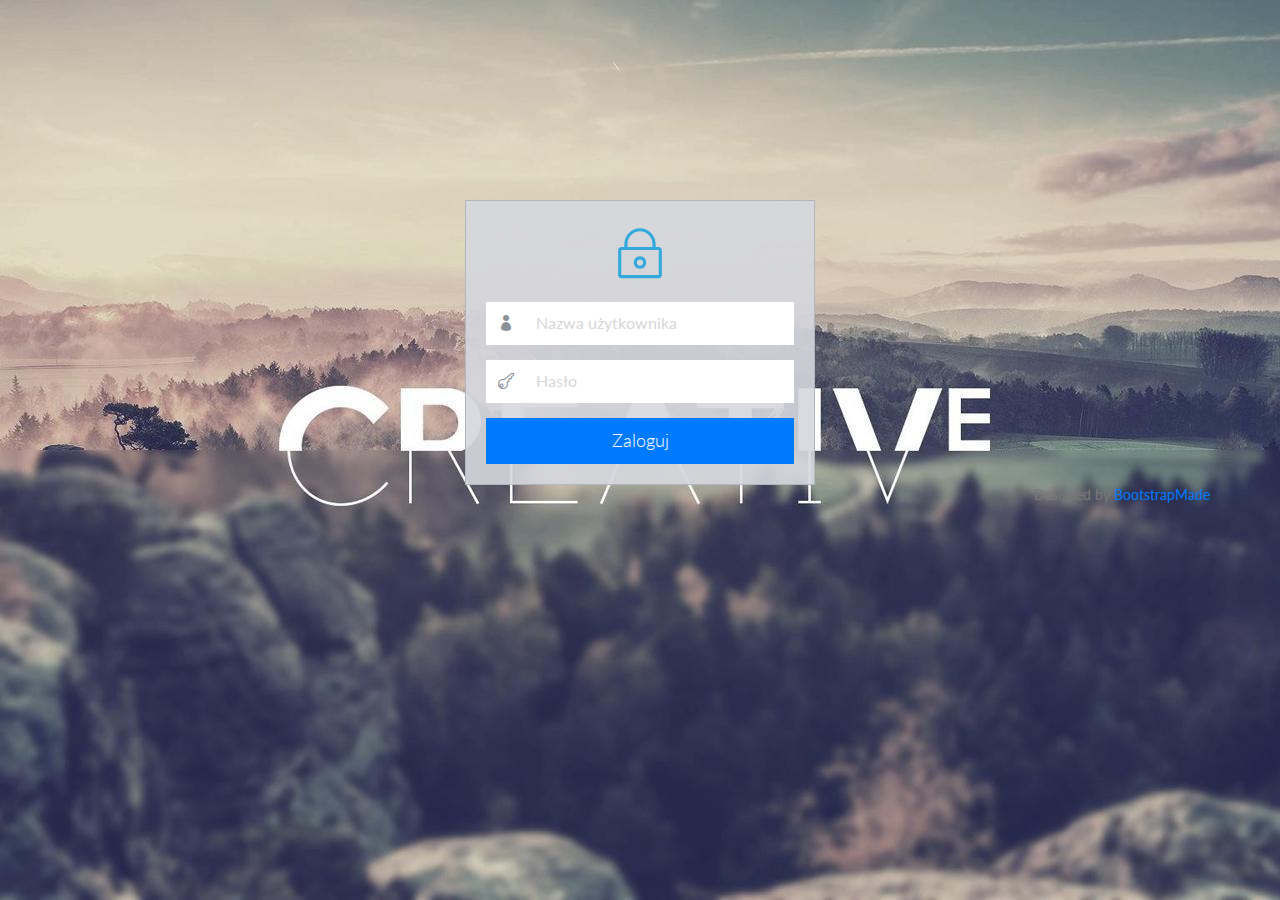
==== commit d0434fb9: "1.0.1" ====
--- a/login.html
+++ b/login.html
@@ -50,7 +50,7 @@
         </div>
         <div class="input-group">
           <span class="input-group-addon"><i class="icon_key_alt"></i></span>
-          <input type="password" class="form-control" placeholder="Password">
+          <input type="password" class="form-control" placeholder="Hasło">
         </div>
        <!-- <label class="checkbox">
                 <input type="checkbox" value="remember-me"> Remember me
--- a/css/style.css
+++ b/css/style.css
@@ -9903,3 +9903,11 @@
 #sendmessage.show, #errormessage.show, .show {
 	display:block;
 }
+
+.login-social-link a.instagram {
+
+    background: #cd486b;
+
+    box-shadow: 0 4px #2bb4e8;
+
+	float:left;
